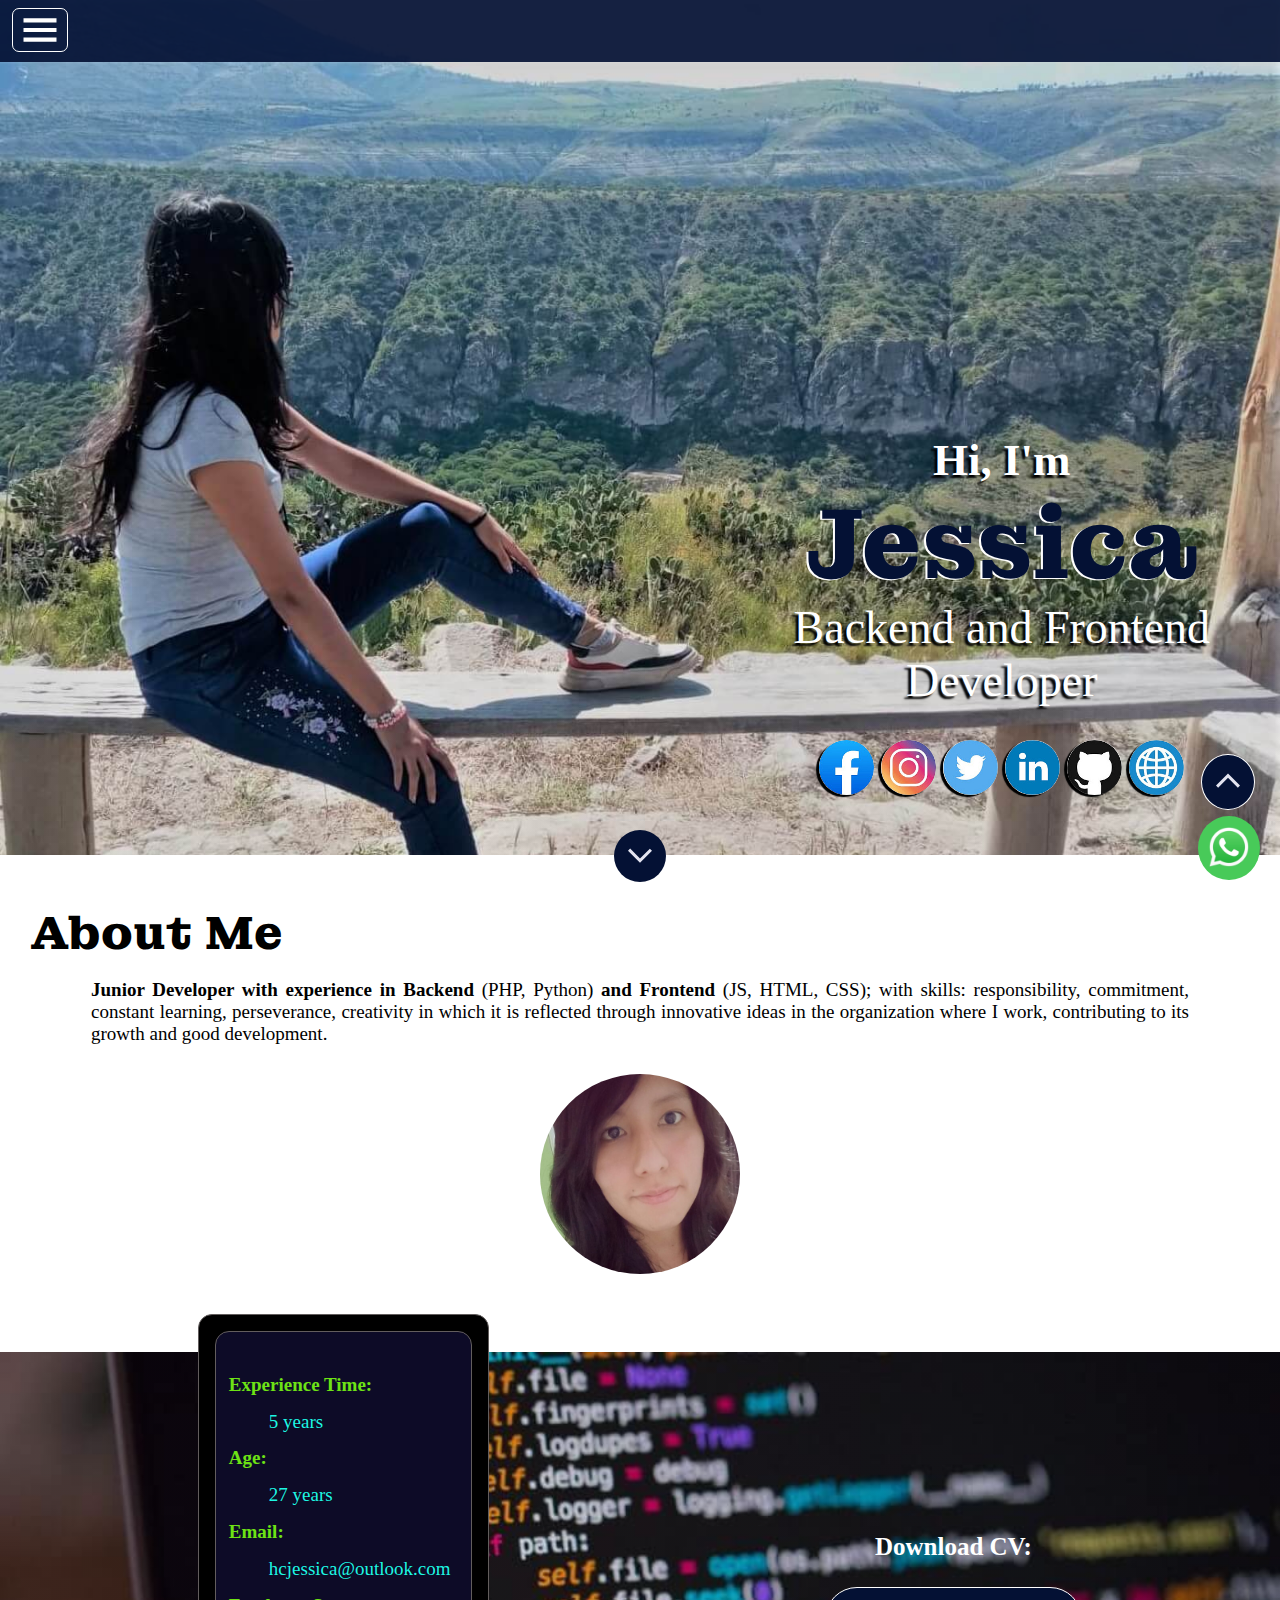
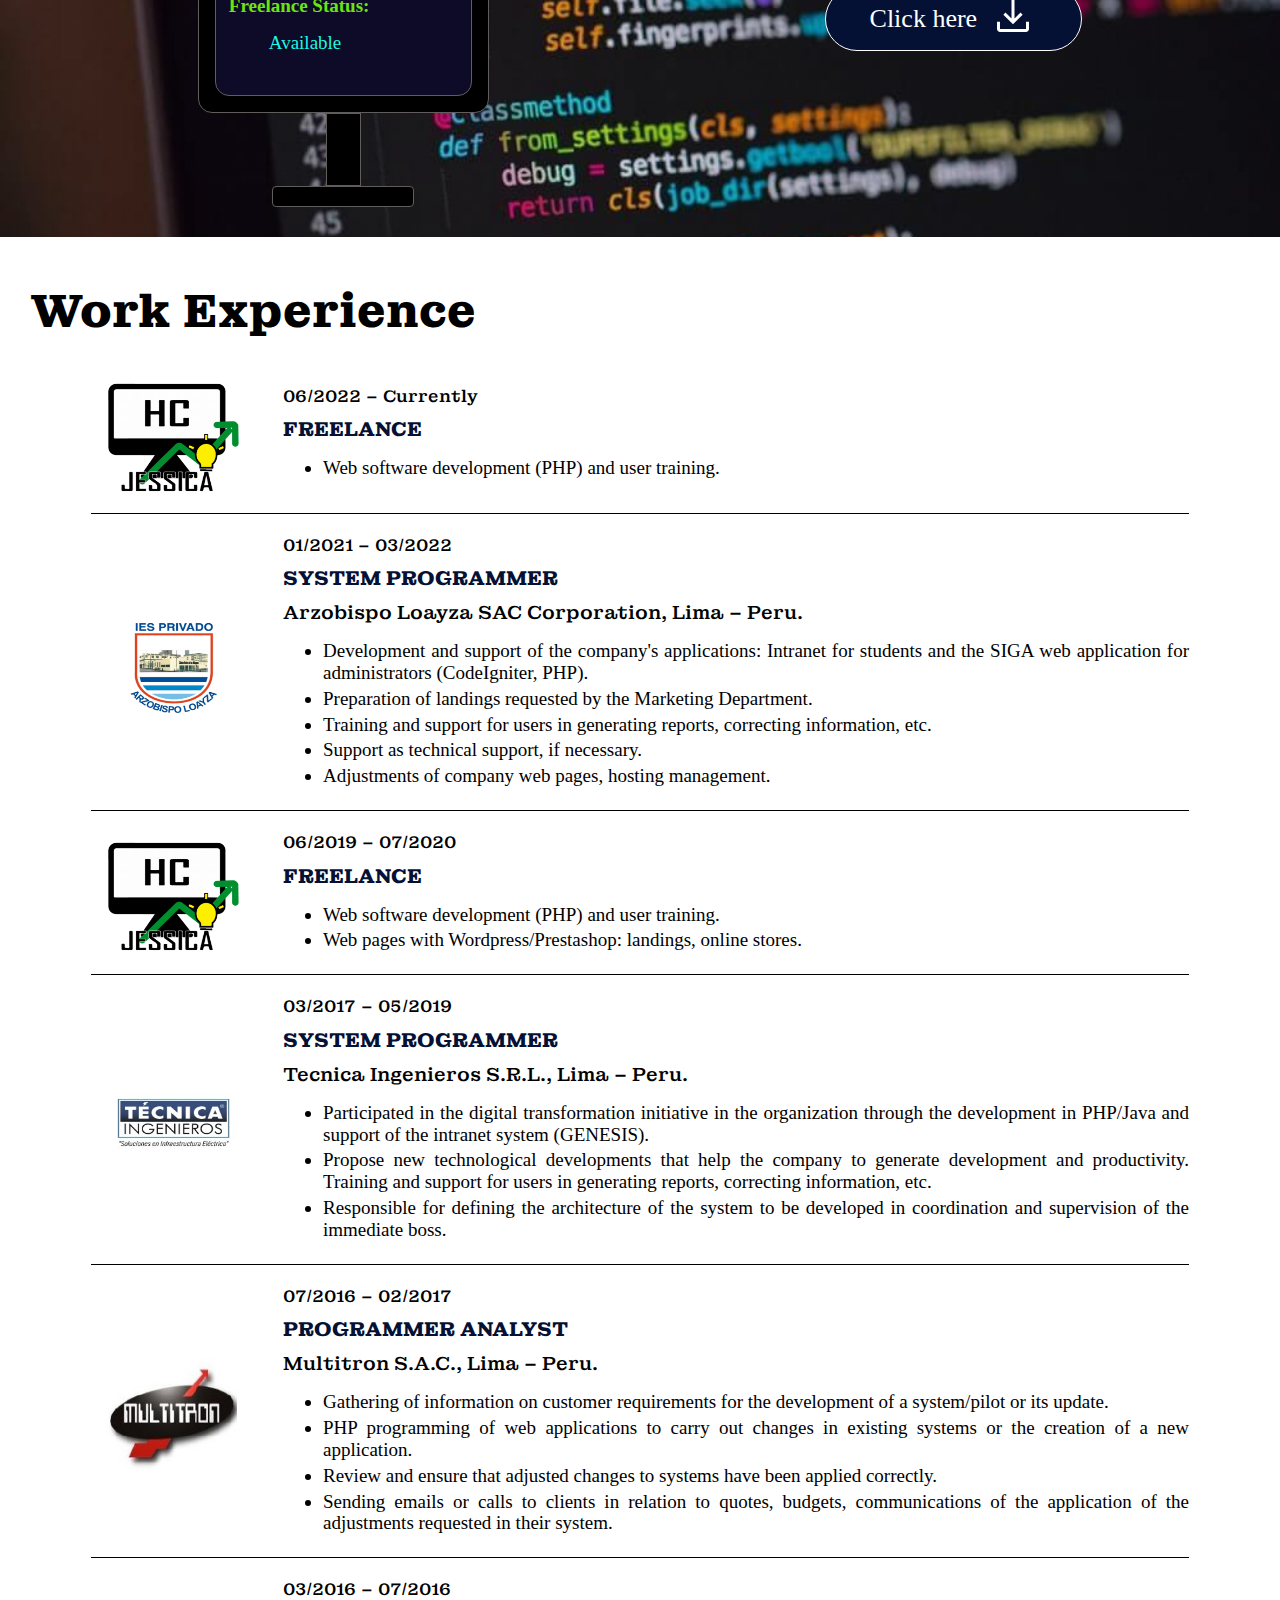
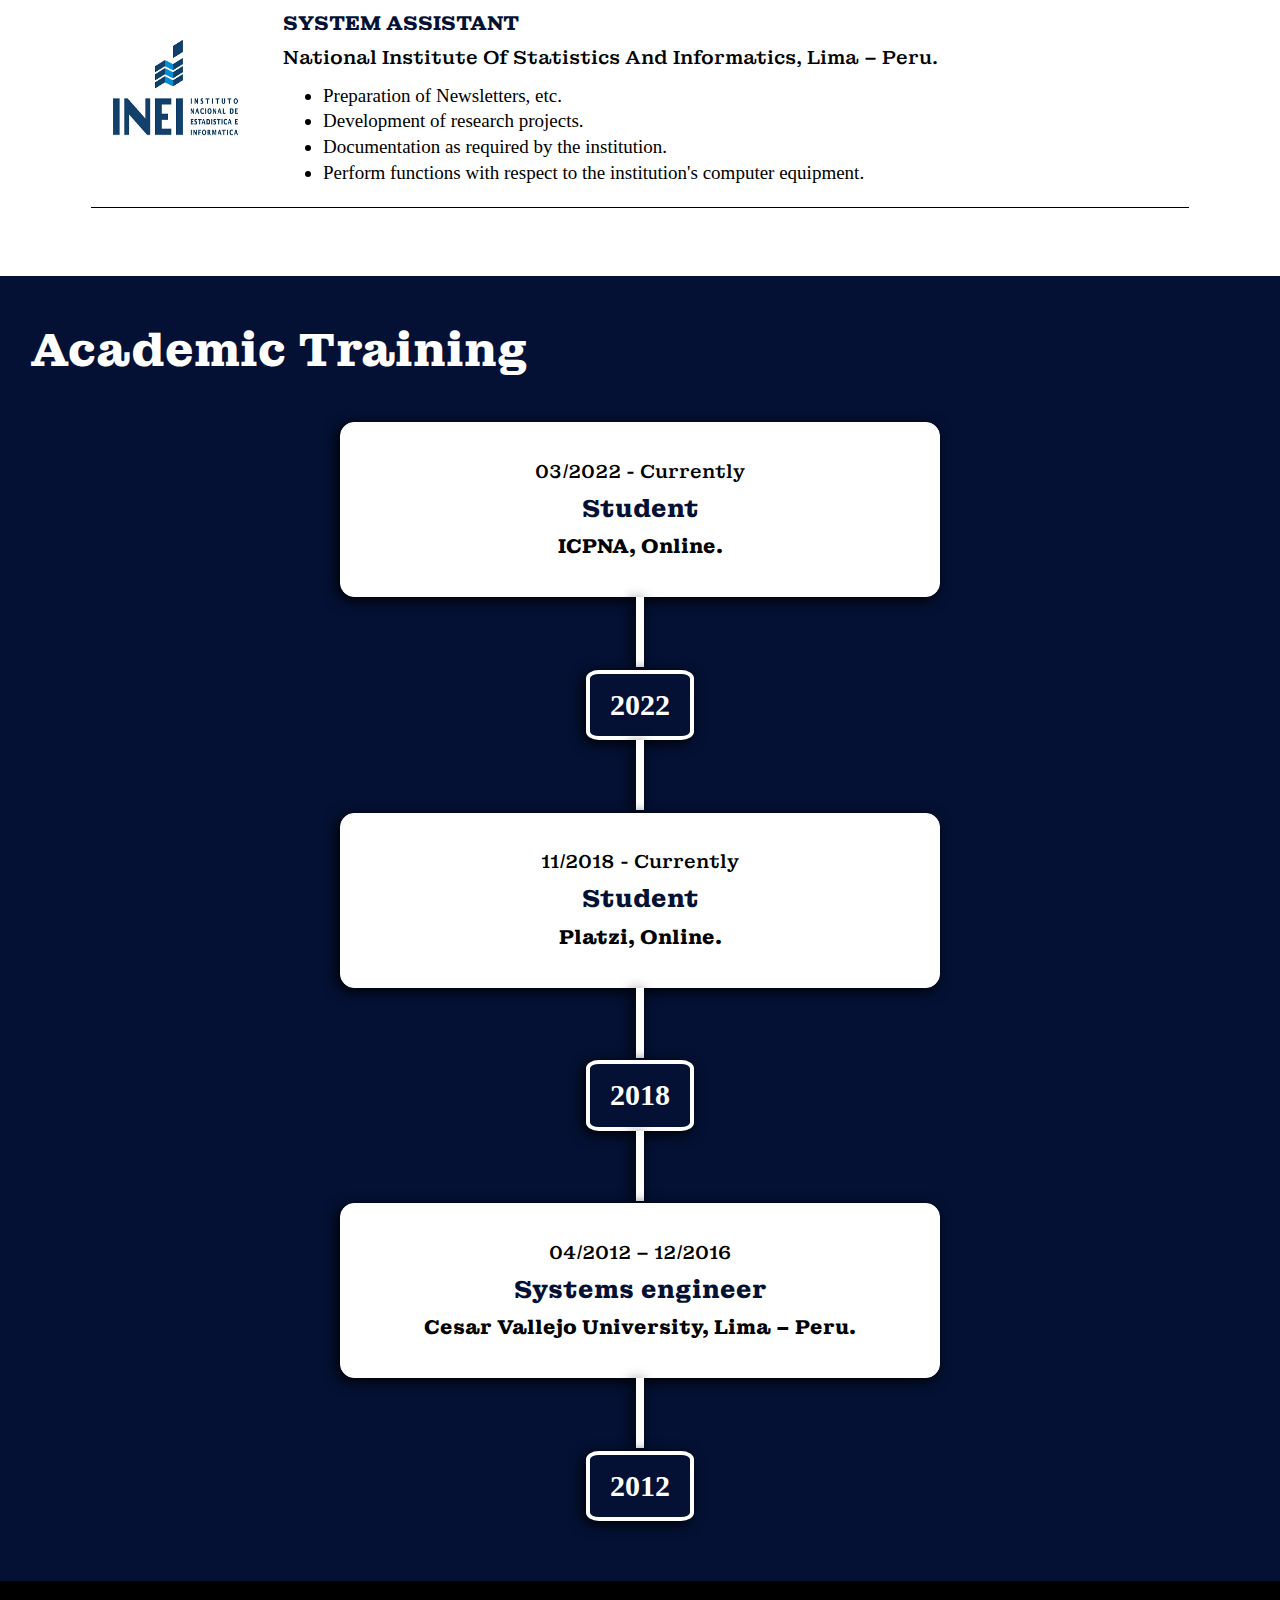
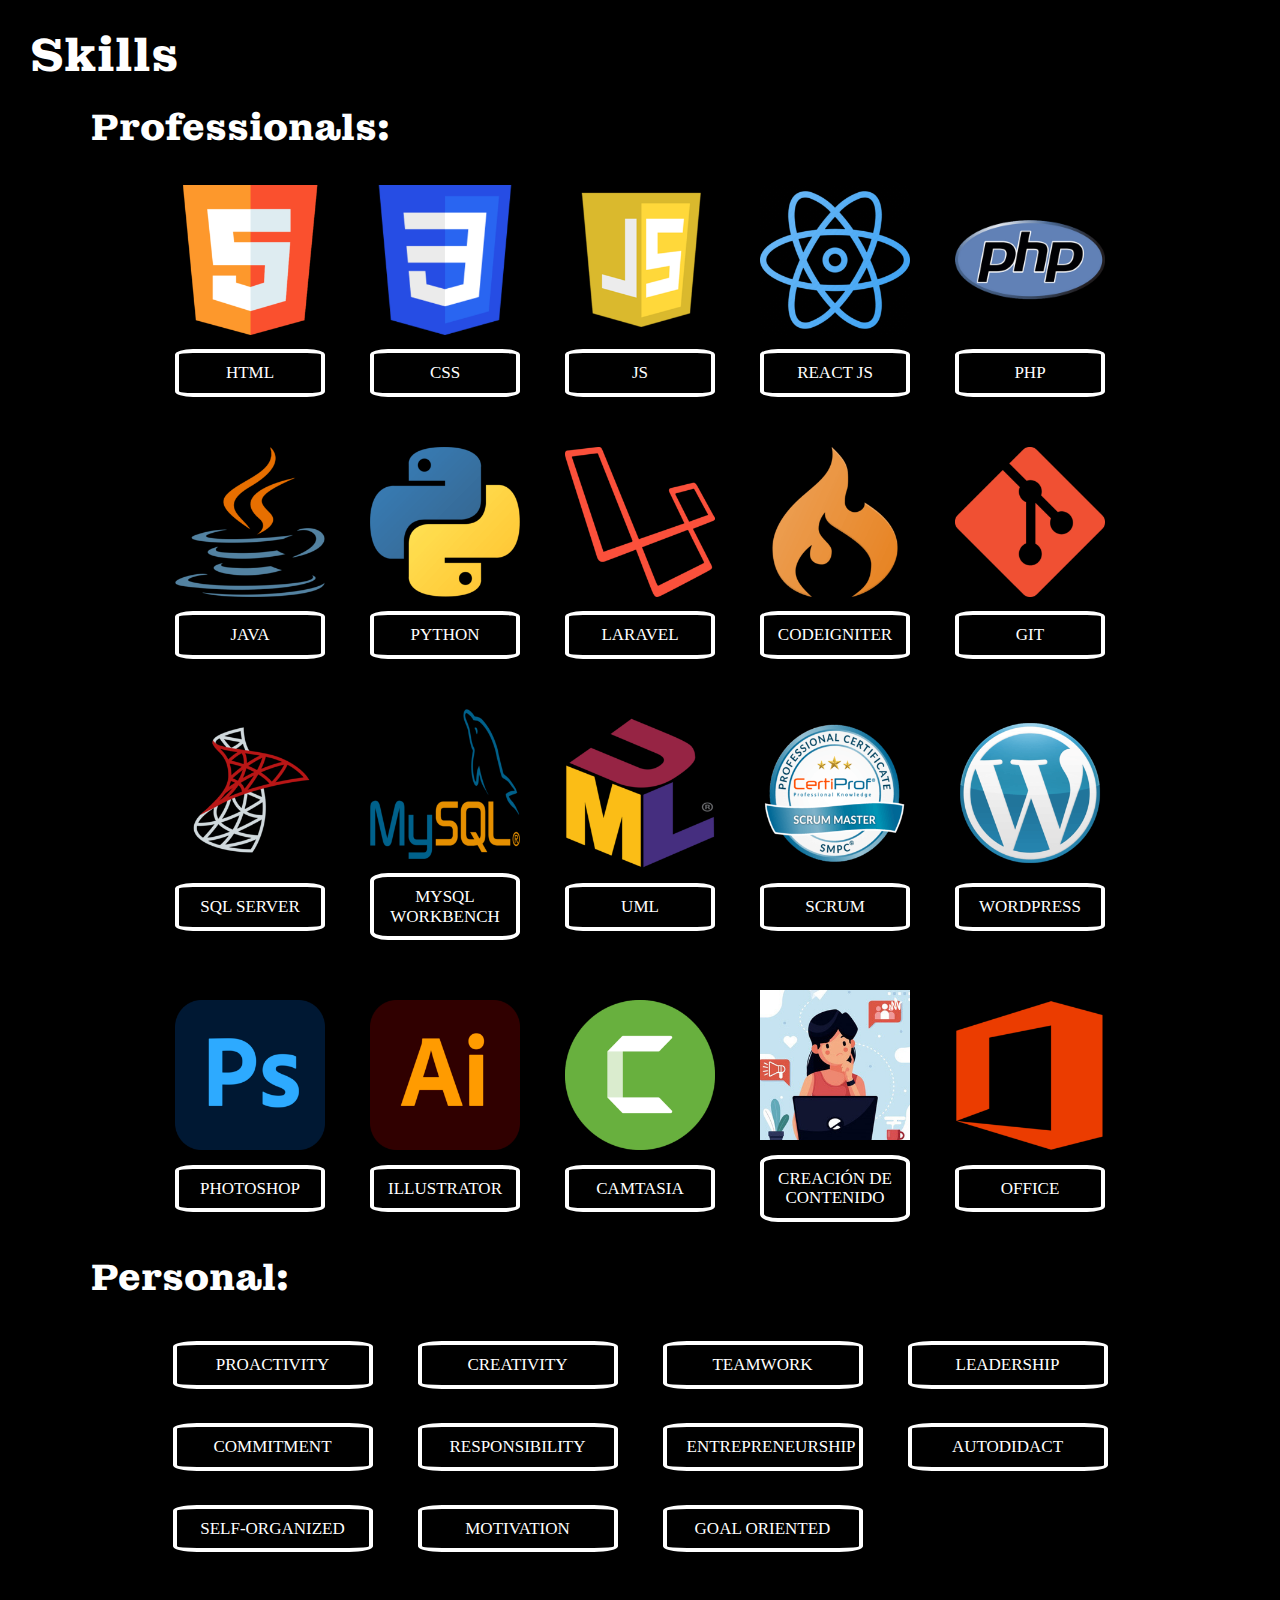
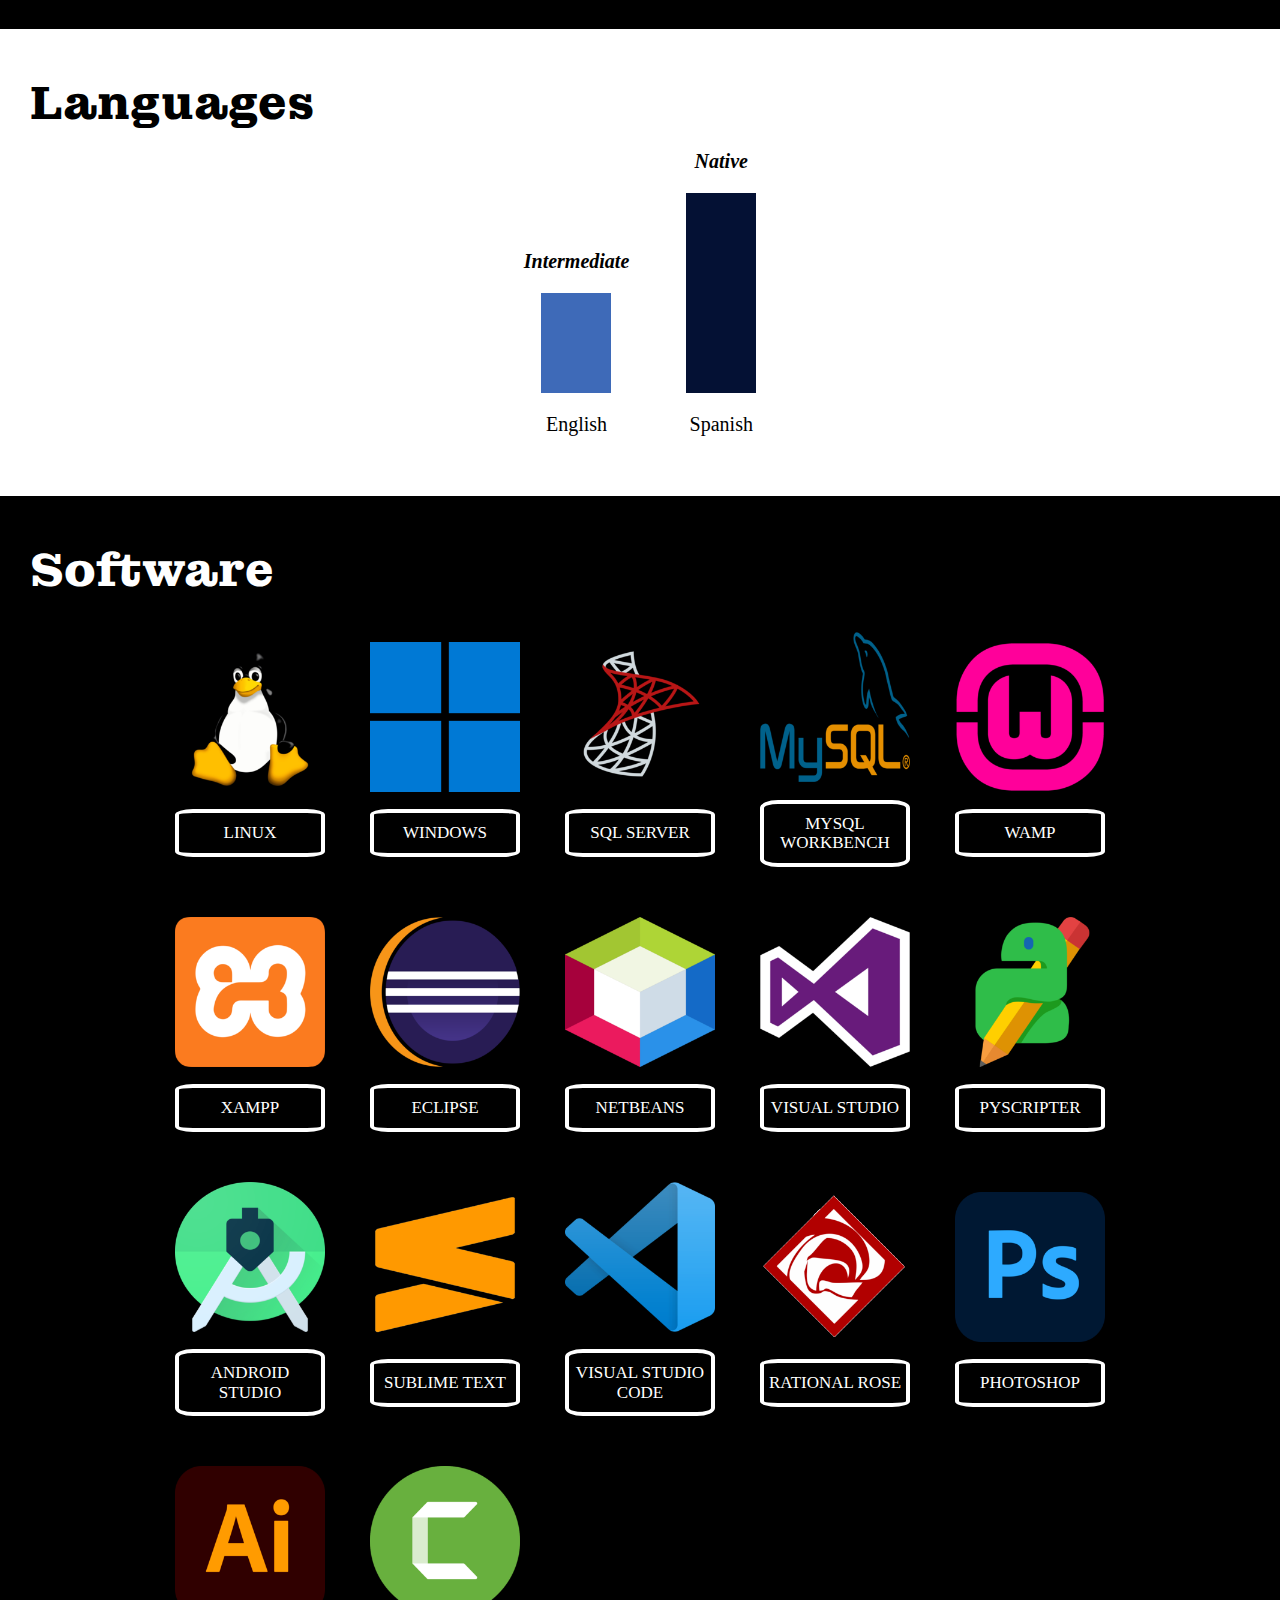
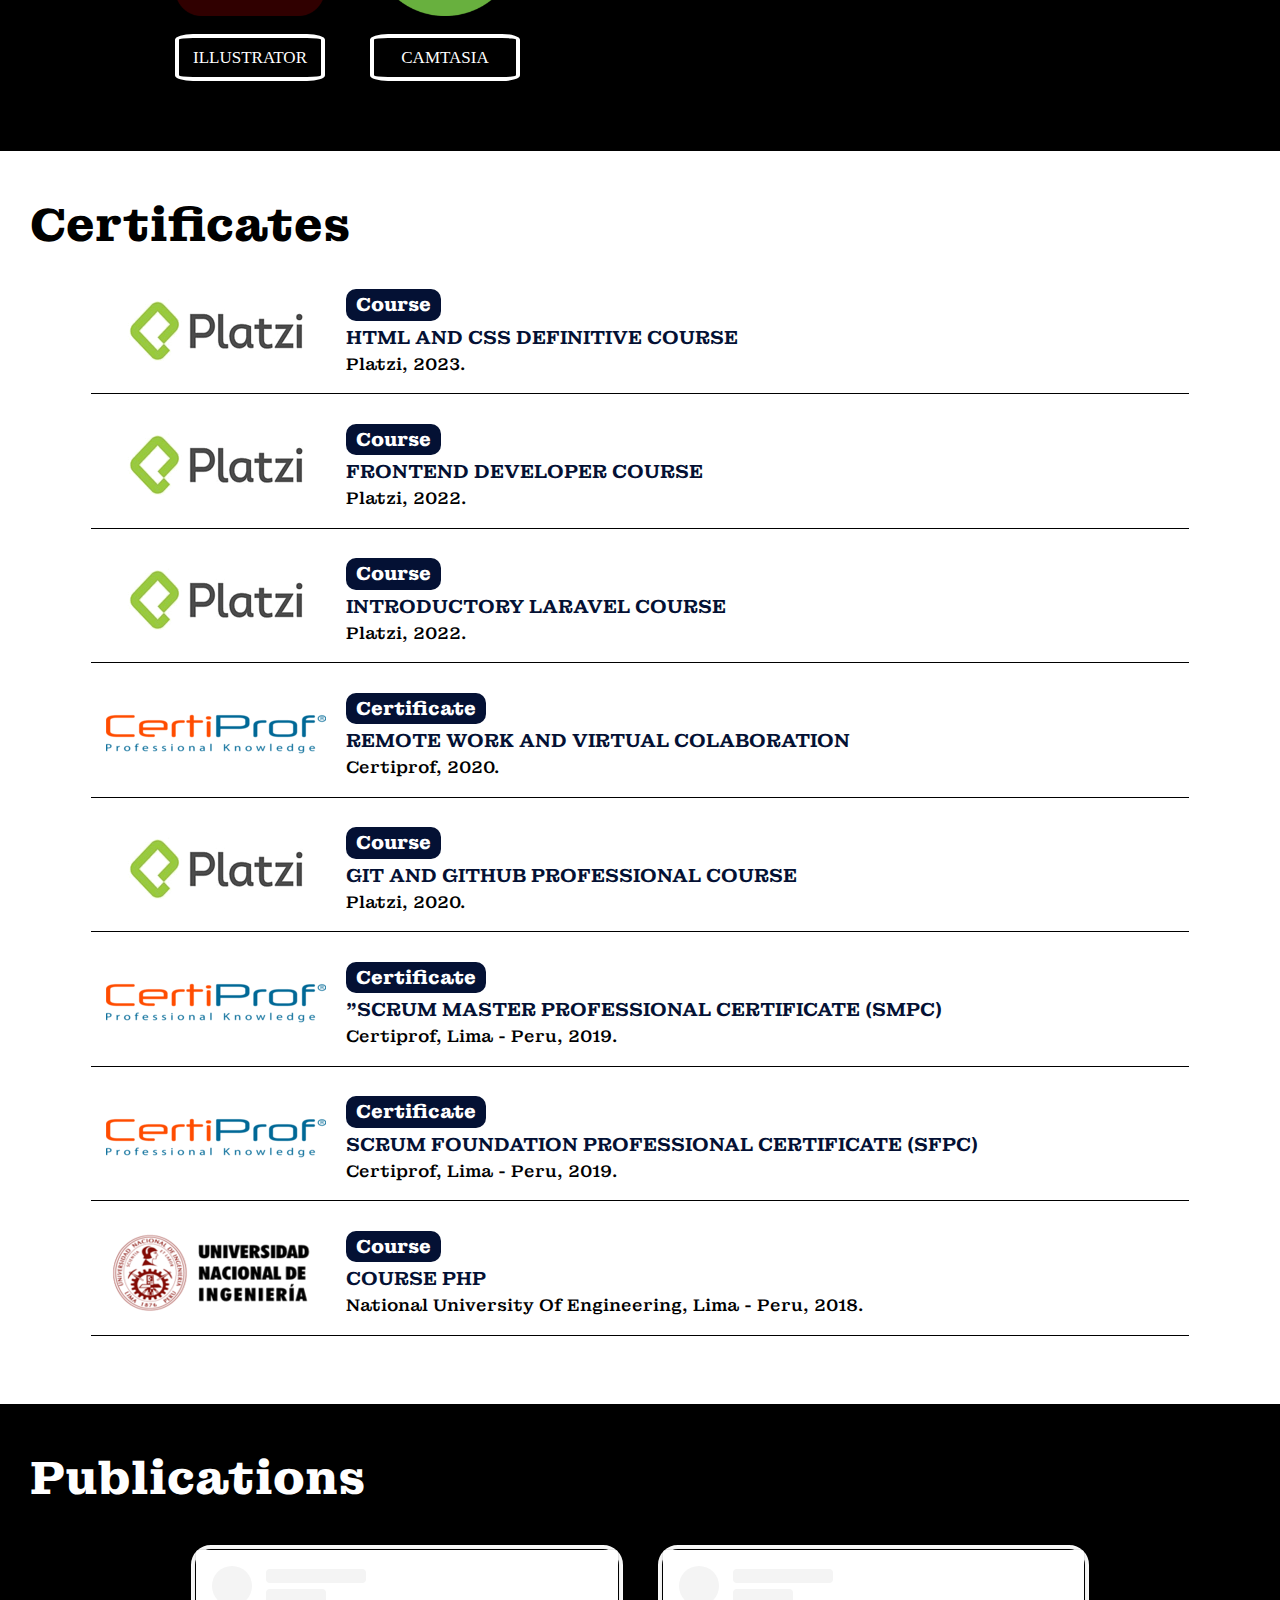
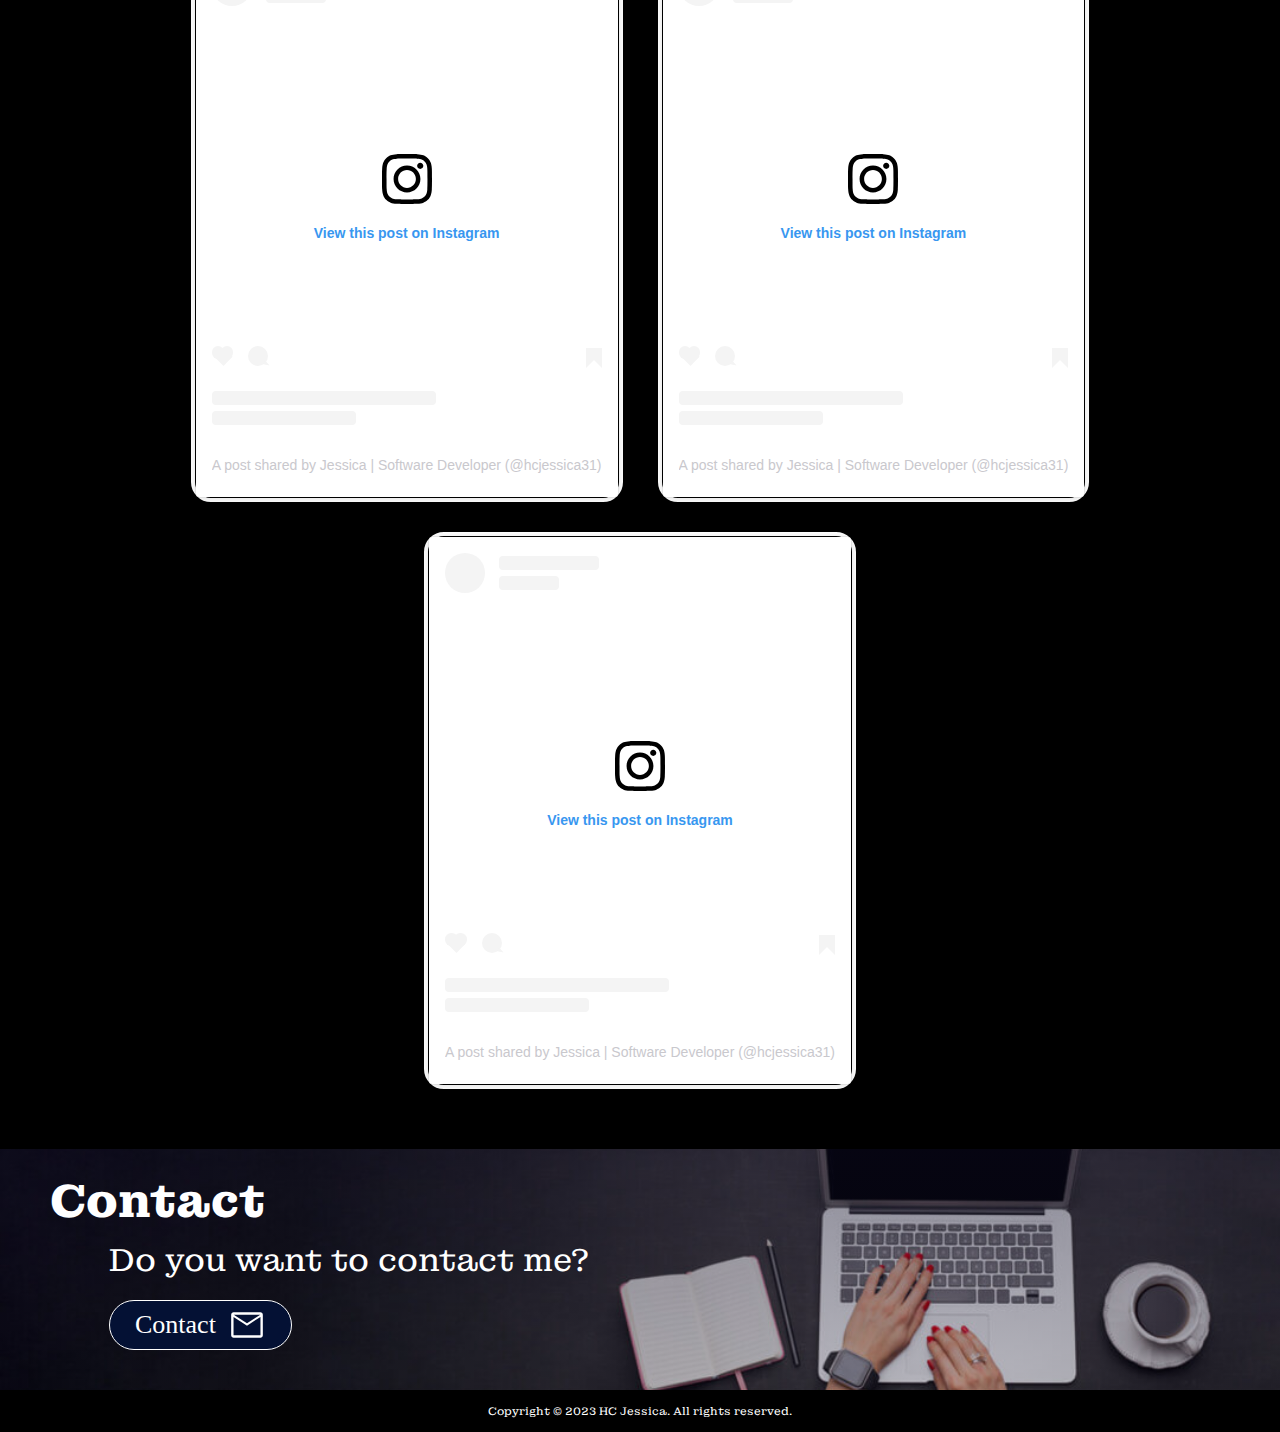
==== cv1.2/en/index.html @ 3ade16ff "Versión ingles y transparencia de logo hcjessica" ====
<!DOCTYPE html>
<html lang="en">
<head>
	<meta charset="UTF-8">
	<title>My Curriculum Vitae</title>
	<meta http-equiv="X-UA-Compatible" content="IE=edge">
	<meta name="viewport" content="width=device-width, initial-scale=1.0, minimum-scale=1.0, maximum-scale=1.0">
	<meta name="description" content="Web page of my curriculum vitae">
	<meta name="robots" content="index, follow">
	<meta name="keywords" content="web page, curriculum vitae, software developer, personal branding">
	<meta name="author" content="Huancollo Chambi Fabiola Jessica">
	<link rel="shortcut icon" href="../assets/img/logo-hcjessica.png">
    <link rel="stylesheet" href="https://cdnjs.cloudflare.com/ajax/libs/animate.css/4.1.1/animate.min.css"/>
    <link rel="stylesheet" href="../assets/css/normalize.css">
	<link rel="stylesheet" href="../assets/css/phone.css" media="screen and (min-width: 300px)">
	<link rel="stylesheet" href="../assets/css/tablet.css" media="screen and (min-width: 768px)">
	<link rel="stylesheet" href="../assets/css/desktop.css" media="screen and (min-width: 1200px)">
</head>
<body>
    <header class="header" >
        <nav class="navDesktop" hidden>
            <ul class="navmenuDesktop">
                <li class="navmenuDesktop__opcion">Home</li>
                <li class="navmenuDesktop__opcion">About me</li>
                <li class="navmenuDesktop__opcion">Download CV</li>
                <li class="navmenuDesktop__opcion">Work Experience</li>
                <li class="navmenuDesktop__opcion">Academic Training</li>
                <li class="navmenuDesktop__opcion">Skills</li>
                <li class="navmenuDesktop__opcion">Software</li>
                <li class="navmenuDesktop__opcion">Languages</li>
                <li class="navmenuDesktop__opcion">Certificates</li>
                <li class="navmenuDesktop__opcion">Publications</li>
                <!-- <li class="navmenuDesktop__opcion">Recomendations</li> -->
                <li class="navmenuDesktop__opcion">Contact</li>
                <li class="navmenuDesktop__idioma"></li><!---Img de US-->
            </ul>
        </nav>
        <nav class="navMobile">
            <button class="navMobile__btnDespliegue" onclick="abrirMenuLateral();">
                <svg xmlns="http://www.w3.org/2000/svg" height="48" viewBox="0 96 960 960" width="48"><path d="M103 844v-94h754v94H103Zm0-221v-94h754v94H103Zm0-221v-95h754v95H103Z"/></svg>
            </button>
        </nav>
    </header>
    <div class="contenedor__menuLateral" hidden="">
        <div class="menuLateral">
            <ul class="navMenuMobile">
                <li class="navMenuMobile__cerrar">
                    <span onclick="cerrarMenuLateral();">
                        <svg xmlns="http://www.w3.org/2000/svg" height="48" viewBox="0 96 960 960" width="48"><path d="m249 849-42-42 231-231-231-231 42-42 231 231 231-231 42 42-231 231 231 231-42 42-231-231-231 231Z"/></svg>
                    </span>
                </li>
                <li class="navMenuMobile__opcion">
                    <a href="#sectionPortada">
                        <svg xmlns="http://www.w3.org/2000/svg" height="36" viewBox="0 96 960 960" width="36"><path d="M400 776V376l200 200-200 200Z"/></svg>
                        <p>Home</p>
                    </a>
                </li>
                <li class="navMenuMobile__opcion">
                    <a href="#sectionSobreMi">
                        <svg xmlns="http://www.w3.org/2000/svg" height="36" viewBox="0 96 960 960" width="36"><path d="M400 776V376l200 200-200 200Z"/></svg>
                        <p>About me</p>
                    </a>
                </li>
                <li class="navMenuMobile__opcion">
                    <a href="#sectionDatosComplementarios">
                        <svg xmlns="http://www.w3.org/2000/svg" height="36" viewBox="0 96 960 960" width="36"><path d="M400 776V376l200 200-200 200Z"/></svg>
                        <p>Download CV</p>
                    </a>
                </li>
                <li class="navMenuMobile__opcion">
                    <a href="#sectionExperienciaLaboral">
                        <svg xmlns="http://www.w3.org/2000/svg" height="36" viewBox="0 96 960 960" width="36"><path d="M400 776V376l200 200-200 200Z"/></svg>
                        <p>Work Experience</p>
                    </a>
                </li>
                <li class="navMenuMobile__opcion">
                    <a href="#sectionFormacionAcademica">
                        <svg xmlns="http://www.w3.org/2000/svg" height="36" viewBox="0 96 960 960" width="36"><path d="M400 776V376l200 200-200 200Z"/></svg>
                        <p>Academic Training</p>
                    </a>                    
                </li>
                <li class="navMenuMobile__opcion">
                    <a href="#sectionHabilidades">
                        <svg xmlns="http://www.w3.org/2000/svg" height="36" viewBox="0 96 960 960" width="36"><path d="M400 776V376l200 200-200 200Z"/></svg>
                        <p>Skills</p>
                    </a>
                </li>                
                <li class="navMenuMobile__opcion" href="#sectionIdiomas">
                    <a href="#sectionIdiomas">
                        <svg xmlns="http://www.w3.org/2000/svg" height="36" viewBox="0 96 960 960" width="36"><path d="M400 776V376l200 200-200 200Z"/></svg>
                        <p>Languages</p>
                    </a>
                </li>
                <li class="navMenuMobile__opcion">
                    <a href="#sectionSoftware">
                        <svg xmlns="http://www.w3.org/2000/svg" height="36" viewBox="0 96 960 960" width="36"><path d="M400 776V376l200 200-200 200Z"/></svg>
                        <p>Software</p>
                    </a>
                </li>
                <li class="navMenuMobile__opcion">
                    <a href="#sectionCertificados">
                        <svg xmlns="http://www.w3.org/2000/svg" height="36" viewBox="0 96 960 960" width="36"><path d="M400 776V376l200 200-200 200Z"/></svg>
                        <p>Certificates</p>
                    </a>
                </li>
                <li class="navMenuMobile__opcion">
                    <a href="#sectionPosts">
                        <svg xmlns="http://www.w3.org/2000/svg" height="36" viewBox="0 96 960 960" width="36"><path d="M400 776V376l200 200-200 200Z"/></svg>
                        <p>Publications</p>
                    </a>
                </li>
                <!--<li class="navMenuMobile__opcion">
                    <a href="#sectionRecomendaciones">
                        <svg xmlns="http://www.w3.org/2000/svg" height="36" viewBox="0 96 960 960" width="36"><path d="M400 776V376l200 200-200 200Z"/></svg>
                        <p>Recomendaciones</p>
                    </a>
                </li>-->
                <li class="navMenuMobile__opcion">
                    <a href="#sectionContacto">
                        <svg xmlns="http://www.w3.org/2000/svg" height="36" viewBox="0 96 960 960" width="36"><path d="M400 776V376l200 200-200 200Z"/></svg>
                        <p>Contact</p>
                    </a>
                </li>
                <li class="navMenuMobile__opcion navMenuMobile__idioma">
                    <a href="../es/index.html">
                        <svg xmlns="http://www.w3.org/2000/svg" height="38" viewBox="0 96 960 960" width="38"><path d="M480 976q-84 0-157-31.5T196 859q-54-54-85-127.5T80 574q0-84 31-156.5T196 291q54-54 127-84.5T480 176q84 0 157 30.5T764 291q54 54 85 126.5T880 574q0 84-31 157.5T764 859q-54 54-127 85.5T480 976Zm0-58q35-36 58.5-82.5T577 725H384q14 60 37.5 108t58.5 85Zm-85-12q-25-38-43-82t-30-99H172q38 71 88 111.5T395 906Zm171-1q72-23 129.5-69T788 725H639q-13 54-30.5 98T566 905ZM152 665h159q-3-27-3.5-48.5T307 574q0-25 1-44.5t4-43.5H152q-7 24-9.5 43t-2.5 45q0 26 2.5 46.5T152 665Zm221 0h215q4-31 5-50.5t1-40.5q0-20-1-38.5t-5-49.5H373q-4 31-5 49.5t-1 38.5q0 21 1 40.5t5 50.5Zm275 0h160q7-24 9.5-44.5T820 574q0-26-2.5-45t-9.5-43H649q3 35 4 53.5t1 34.5q0 22-1.5 41.5T648 665Zm-10-239h150q-33-69-90.5-115T565 246q25 37 42.5 80T638 426Zm-254 0h194q-11-53-37-102.5T480 236q-32 27-54 71t-42 119Zm-212 0h151q11-54 28-96.5t43-82.5q-75 19-131 64t-91 115Z"/></svg>
                        <p>ESP</p>
                    </a>
                </li>
            </ul>
        </div> 
        <div class="fondoGris"></div>
    </div>     
    <main class="main">  
        <a class="btnSubir animate__animated animate__infinite animate__slow animate__pulse" href="#sectionPortada">
            <svg xmlns="http://www.w3.org/2000/svg" height="48" viewBox="0 96 960 960" width="48"><path d="m283 711-43-43 240-240 240 239-43 43-197-197-197 198Z"/></svg>
        </a>   
        <a href="https://wa.link/nf3jga" target="_blank">
            <figure class="contenedorWsp">
                <img src="../assets/img/enlace-logo-whatsapp.png" alt="To send me a message on Whatsapp" class="contenedorWsp__logo animate__animated animate__infinite animate__slow animate__pulse">
            </figure>  
        </a>
        <section class="sectionPortada" id="sectionPortada"> 
            <div class="sectionPortada__Presentacion">
                <h5 class="sectionPortada--Presentacion_h5 animate__animated animate__slideInUp">Hi, I'm</h5>
                <h1 class="sectionPortada--Presentacion_h1 animate__animated animate__infinite animate__slow animate__pulse">Jessica</h1>
                <h2 class="sectionPortada--Presentacion_h2 animate__animated animate__backInDown">Backend and Frontend <br>Developer</h2>
                <figure class="redesSociales">
                    <a href="https://www.facebook.com/hcjessica31" class="redesSociales__enlace">
                        <img src="../assets/img/enlace-logo-facebook.jpg" alt="Visit my Facebook" class="redesSociales--enlace_img">
                    </a>
                    <a href="https://www.instagram.com/hcjessica31/" class="redesSociales__enlace">
                        <img src="../assets/img/enlace-logo-instagram.jpg" alt="Visit my Instagram" class="redesSociales--enlace_img">
                    </a>
                    <a href="https://twitter.com/hcjessica31" class="redesSociales__enlace">
                        <img src="../assets/img/enlace-logo-twitter.jpg" alt="Visit my Twitter" class="redesSociales--enlace_img">
                    </a>
                    <a href="https://www.linkedin.com/in/fabiola-jessica-huancollo-chambi-9b8904ba/" class="redesSociales__enlace">
                        <img src="../assets/img/enlace-logo-linkedin.jpg" alt="Visit my Linkedin" class="redesSociales--enlace_img">
                    </a>
                    <a href="https://github.com/hcjessica/" class="redesSociales__enlace">
                        <img src="../assets/img/enlace-logo-github.jpg" alt="Visit my Github" class="redesSociales--enlace_img">
                    </a>
                    <a href="https://hcjessica.blogspot.com/" class="redesSociales__enlace">
                        <img src="../assets/img/enlace-logo-www.jpg" alt="Visit my Blog" class="redesSociales--enlace_img">
                    </a>
                </figure>
            </div>
        </section>  
        <section class="sectionSobreMi" id="sectionSobreMi">
            <a class="btnDeslizar animate__animated animate__infinite animate__slow animate__pulse" href="#sectionContacto">
                <svg xmlns="http://www.w3.org/2000/svg" height="48" viewBox="0 96 960 960" width="48"><path d="M480 711 240 471l43-43 197 198 197-197 43 43-240 239Z"/></svg>
            </a>  
            <h3 class="sectionSobreMi__titulo">About me</h3>
            <div class="contenido__sobreMi">
                <p class="descripcionSobreMi__texto"><strong>Junior Developer with experience in Backend</strong> (PHP, Python) <strong>and Frontend</strong> (JS, HTML, CSS); with skills: responsibility, commitment, constant learning, perseverance, creativity in which it is reflected through innovative ideas in the organization where I work, contributing to its growth and good development.</p>
                <figure class="imagenSobreMi">
                    <img src="../assets/img/sobremi-foto.jpg" alt="My photo for this section: about me" class="imagenSobreMi__img">
                </figure>
            </div>
        </section>        
        <section class="sectionDatosComplementarios" id="sectionDatosComplementarios">
            <div class="masInformacion">
                <div class="masInformacion__fondo">
                    <div class="masInformacion__ventana">
                        <dl class="masInformacion__lista">
                            <dt class="masInformacion--lista_dt">Experience Time:</dt>
                            <dd class="masInformacion--lista_dd">5 years</dd>
                            <dt class="masInformacion--lista_dt">Age:</dt>
                            <dd class="masInformacion--lista_dd">27 years</dd>
                            <dt class="masInformacion--lista_dt">Email:</dt>
                            <dd class="masInformacion--lista_dd">hcjessica@outlook.com</dd>
                            <dt class="masInformacion--lista_dt">Freelance Status:</dt>
                            <dd class="masInformacion--lista_dd">Available</dd>
                        </dl>
                    </div>
                </div>
                <div class="masInformacion__rectangulo1"></div>
                <div class="masInformacion__rectangulo2"></div>
            </div>
            <div class="descarga">
                <p class="descarga__texto">Download CV:</p>
                <button class="descarga__btn" onclick="descargarCV();">Click here 
                    <span>
                        <svg xmlns="http://www.w3.org/2000/svg" height="48" viewBox="0 96 960 960" width="48"><path d="M220 896q-24 0-42-18t-18-42V693h60v143h520V693h60v143q0 24-18 42t-42 18H220Zm260-153L287 550l43-43 120 120V256h60v371l120-120 43 43-193 193Z"/></svg>
                    </span>
                </button>
            </div>
        </section>        
        <section class="sectionExperienciaLaboral" id="sectionExperienciaLaboral">
            <h4 class="sectionExperienciaLaboral__titulo">Work Experience</h4>
            <div class="sectionExperienciaLaboral__card">
                <figure class="sectionExperienciaLaboral__imagen">
                    <img src="../assets/img/logo-hcjessica.png" alt="Employer logo" class="sectionExperienciaLaboral--imagen_img">
                </figure>
                <div class="sectionExperienciaLaboral__info">
                    <p class="sectionExperienciaLaboral--info_tiempo">06/2022 – Currently</p>
                    <p class="sectionExperienciaLaboral--info_cargo">Freelance</p>
                    <ul class="sectionExperienciaLaboral--info_tareas">
                        <li>Web software development (PHP) and user training.</li>
                    </ul>
                </div>
            </div>
            <div class="sectionExperienciaLaboral__card">
                <figure class="sectionExperienciaLaboral__imagen">
                    <img src="../assets/img/logo-instituto-arzobispoloayza.png" alt="Company logo" class="sectionExperienciaLaboral--imagen_img">
                </figure>
                <div class="sectionExperienciaLaboral__info">
                    <p class="sectionExperienciaLaboral--info_tiempo">01/2021 – 03/2022</p>
                    <p class="sectionExperienciaLaboral--info_cargo">System Programmer</p>
                    <p class="sectionExperienciaLaboral--info_empresa">Arzobispo Loayza SAC Corporation, Lima – Peru.</p>
                    <ul class="sectionExperienciaLaboral--info_tareas">
                        <li>Development and support of the company's applications: Intranet for students and the SIGA web application for administrators (CodeIgniter, PHP).</li>
                        <li>Preparation of landings requested by the Marketing Department.</li>
                        <li>Training and support for users in generating reports, correcting information, etc.</li>
                        <li>Support as technical support, if necessary.</li>
                        <li>Adjustments of company web pages, hosting management.</li>
                    </ul>
                </div>
            </div>
            <div class="sectionExperienciaLaboral__card">
                <figure class="sectionExperienciaLaboral__imagen">
                    <img src="../assets/img/logo-hcjessica.png" alt="Company logo" class="sectionExperienciaLaboral--imagen_img">
                </figure>
                <div class="sectionExperienciaLaboral__info">
                    <p class="sectionExperienciaLaboral--info_tiempo">06/2019 – 07/2020</p>
                    <p class="sectionExperienciaLaboral--info_cargo">Freelance</p>
                    <ul class="sectionExperienciaLaboral--info_tareas">
                        <li>Web software development (PHP) and user training.</li>
                        <li>Web pages with Wordpress/Prestashop: landings, online stores.</li>
                    </ul>
                </div>
            </div>
            <div class="sectionExperienciaLaboral__card">
                <figure class="sectionExperienciaLaboral__imagen">
                    <img src="../assets/img/logo-tecnicaingenieros.jpg" alt="Company logo" class="sectionExperienciaLaboral--imagen_img">
                </figure>
                <div class="sectionExperienciaLaboral__info">
                    <p class="sectionExperienciaLaboral--info_tiempo">03/2017 – 05/2019</p>
                    <p class="sectionExperienciaLaboral--info_cargo">System Programmer</p>
                    <p class="sectionExperienciaLaboral--info_empresa">Tecnica Ingenieros S.R.L., Lima – Peru.</p>
                    <ul class="sectionExperienciaLaboral--info_tareas">
                        <li>Participated in the digital transformation initiative in the organization through the development in PHP/Java and support of the intranet system (GENESIS).</li>
                        <li>Propose new technological developments that help the company to generate development and productivity. Training and support for users in generating reports, correcting information, etc.</li>
                        <li>Responsible for defining the architecture of the system to be developed in coordination and supervision of the immediate boss.</li>
                    </ul>
                </div>                
            </div>
            <div class="sectionExperienciaLaboral__card">
                <figure class="sectionExperienciaLaboral__imagen">
                    <img src="../assets/img/logo-multitron.jpg" alt="Company logo" class="sectionExperienciaLaboral--imagen_img">
                </figure>             
                <div class="sectionExperienciaLaboral__info">
                    <p class="sectionExperienciaLaboral--info_tiempo">07/2016 – 02/2017</p>
                    <p class="sectionExperienciaLaboral--info_cargo">Programmer Analyst</p>
                    <p class="sectionExperienciaLaboral--info_empresa">Multitron S.A.C., Lima – Peru.</p>
                    <ul class="sectionExperienciaLaboral--info_tareas">
                        <li>Gathering of information on customer requirements for the development of a system/pilot or its update.</li>
                        <li>PHP programming of web applications to carry out changes in existing systems or the creation of a new application.</li>
                        <li>Review and ensure that adjusted changes to systems have been applied correctly.
                        </li>
                        <li>Sending emails or calls to clients in relation to quotes, budgets, communications of the application of the adjustments requested in their system.</li>
                    </ul>
                </div>
            </div>
            <div class="sectionExperienciaLaboral__card">
                <figure class="sectionExperienciaLaboral__imagen">
                    <img src="../assets/img/logo-inei.png" alt="Company logo" class="sectionExperienciaLaboral--imagen_img">
                </figure>             
                <div class="sectionExperienciaLaboral__info">
                    <p class="sectionExperienciaLaboral--info_tiempo">03/2016 – 07/2016</p>
                    <p class="sectionExperienciaLaboral--info_cargo">System Assistant</p>
                    <p class="sectionExperienciaLaboral--info_empresa">National Institute Of Statistics And Informatics, Lima – Peru.</p>
                    <ul class="sectionExperienciaLaboral--info_tareas">
                        <li>Preparation of Newsletters, etc.</li>
                        <li>Development of research projects.</li>
                        <li>Documentation as required by the institution.</li>
                        <li>Perform functions with respect to the institution's computer equipment.</li>
                    </ul>
                </div>
            </div>
        </section>        
        <section class="sectionFormacionAcademica" id="sectionFormacionAcademica">
            <h4 class="sectionFormacionAcademica__titulo">Academic Training</h4>
            <div class="sectionFormacionAcademica__bloque">
                <div class="sectionFormacionAcademica__full">
                    <p>03/2022 - Currently</p>
                    <p>Student</p>
                    <p>ICPNA, Online.</p>
                </div>
                <div class="sectionFormacionAcademica__linea">
                    <span class="sectionFormacionAcademica--linea_span"></span>
                </div>
                <div class="sectionFormacionAcademica__empty">
                </div>
            </div>
            <p class="sectionFormacionAcademica__p">2022</p>
            <div class="sectionFormacionAcademica__bloque">
                <div class="sectionFormacionAcademica__empty">
                </div>
                <div class="sectionFormacionAcademica__linea">
                    <span class="sectionFormacionAcademica--linea_span"></span>
                </div>
                <div class="sectionFormacionAcademica__full">
                    <p>11/2018 - Currently</p>
                    <p>Student</p>
                    <p>Platzi, Online.</p>
                </div>
                <div class="sectionFormacionAcademica__linea">
                    <span class="sectionFormacionAcademica--linea_span"></span>
                </div>
            </div>
            <p class="sectionFormacionAcademica__p">2018</p>
            <div class="sectionFormacionAcademica__bloque">
                <div class="sectionFormacionAcademica__linea">
                    <span class="sectionFormacionAcademica--linea_span"></span>
                </div>
                <div class="sectionFormacionAcademica__full">
                    <p>04/2012 – 12/2016</p>
                    <p>Systems engineer</p>
                    <p>Cesar Vallejo University, Lima – Peru.</p>
                </div>
                <div class="sectionFormacionAcademica__linea">
                    <span class="sectionFormacionAcademica--linea_span"></span>
                </div>
                <div class="sectionFormacionAcademica__empty">
                </div>
            </div>
            <p class="sectionFormacionAcademica__p">2012</p>
        </section>        
        <section class="sectionHabilidades" id="sectionHabilidades">
            <h4 class="sectionHabilidades__titulo">Skills</h4>
            <h3 class="sectionHabilidades__subtitulo">Professionals:</h3>
            <figure class="sectionHabilidades__profesionales">
                
                <div class="sectionHabilidades__profesionales-img">
                    <img src="../assets/img/skill-logo-html.png" alt="Skill: HTML">
                    <figcaption>HTML</figcaption>
                </div>
                <div class="sectionHabilidades__profesionales-img">
                    <img src="../assets/img/skill-logo-css.png" alt="Skill: CSS">
                    <figcaption>CSS</figcaption>                    
                </div>
                <div class="sectionHabilidades__profesionales-img">
                    <img src="../assets/img/skill-logo-js.png" alt="Skill: JS">
                    <figcaption>JS</figcaption>
                </div>
                <div class="sectionHabilidades__profesionales-img">
                    <img src="../assets/img/skill-logo-reactjs.png" alt="Skill: REACT JS">
                    <figcaption>REACT JS</figcaption>
                </div>
                <div class="sectionHabilidades__profesionales-img">
                    <img src="../assets/img/skill-logo-php.png" alt="Skill: PHP">
                    <figcaption>PHP</figcaption>                    
                </div>
                <div class="sectionHabilidades__profesionales-img">
                    <img src="../assets/img/skill-logo-java.png" alt="Skill: JAVA">
                    <figcaption>JAVA</figcaption>
                </div>
                <div class="sectionHabilidades__profesionales-img">
                    <img src="../assets/img/skill-logo-python.png" alt="Skill: PYTHON">
                    <figcaption>PYTHON</figcaption>
                </div>
                <div class="sectionHabilidades__profesionales-img">
                    <img src="../assets/img/skill-logo-laravel.png" alt="Skill: LARAVEL">
                    <figcaption>LARAVEL</figcaption>                    
                </div>
                <div class="sectionHabilidades__profesionales-img">
                    <img src="../assets/img/skill-logo-codeigniter.png" alt="Skill: CODEIGNITER">
                    <figcaption>CODEIGNITER</figcaption>                    
                </div>
                <div class="sectionHabilidades__profesionales-img">
                    <img src="../assets/img/skill-logo-git.png" alt="Skill: GIT">
                    <figcaption>GIT</figcaption>
                </div>
                <div class="sectionHabilidades__profesionales-img">
                    <img src="../assets/img/skill-logo-sqlserver.png" alt="Skill: SQL">
                    <figcaption>SQL Server</figcaption>                    
                </div>
                <div class="sectionHabilidades__profesionales-img">
                    <img src="../assets/img/skill-logo-mysql-workbench.png" alt="Skill: MySQL">
                    <figcaption>MySQL WORKBENCH</figcaption>                    
                </div>
                <div class="sectionHabilidades__profesionales-img">
                    <img src="../assets/img/skill-logo-uml.png" alt="Skill: UML">
                    <figcaption>UML</figcaption>
                </div>
                <div class="sectionHabilidades__profesionales-img">
                    <img src="../assets/img/skill-logo-scrum.png" alt="Skill: SCRUM">
                    <figcaption>SCRUM</figcaption>
                </div>
                <div class="sectionHabilidades__profesionales-img">
                    <img src="../assets/img/skill-logo-wordpress.png" alt="Skill: WORDPRESS">
                    <figcaption>WORDPRESS</figcaption>
                </div>
                <div class="sectionHabilidades__profesionales-img">
                    <img src="../assets/img/skill-logo-photoshop.png" alt="Skill: Graphic design with PHOTOSHOP">
                    <figcaption>PHOTOSHOP</figcaption>
                </div>
                <div class="sectionHabilidades__profesionales-img">
                    <img src="../assets/img/skill-logo-illustrator.png" alt="Skill: Graphic design with ILLUSTRATOR">
                    <figcaption>ILLUSTRATOR</figcaption>
                </div>
                <div class="sectionHabilidades__profesionales-img">
                    <img src="../assets/img/skill-logo-camtasia.png" alt="Skill: Video editing with CAMTASIA">
                    <figcaption>CAMTASIA</figcaption>
                </div>
                <div class="sectionHabilidades__profesionales-img">
                    <img src="../assets/img/skill-creacion-contenido.jpg" alt="Skill: CONTENT CREATION">
                    <figcaption>CREACIÓN DE CONTENIDO</figcaption>
                </div>
                <div class="sectionHabilidades__profesionales-img">
                    <img src="../assets/img/skill-logo-office.png" alt="Skill: OFFICE">
                    <figcaption>OFFICE</figcaption>
                </div>
            </figure>
            <h3 class="sectionHabilidades__subtitulo">Personal:</h3>
            <div class="sectionHabilidades_personales">
                <p>Proactivity</p>
                <p>Creativity</p>
                <p>Teamwork</p>
                <p>Leadership</p>
                <p>Commitment</p>
                <p>Responsibility</p>
                <p>Entrepreneurship</p>
                <p>Autodidact</p>
                <p>Self-organized</p>
                <p>Motivation</p>
                <p>Goal oriented</p>
            </div>
        </section>
        <section class="sectionIdiomas" id="sectionIdiomas">
            <h4 class="sectionIdiomas__titulo">Languages</h4>
            <div class="bloqueIdioma">
                <div class="bloqueIdioma1">
                    <p class="bloqueIdioma1__nivel">Intermediate</p>
                    <div class="bloqueIdioma1__barra"></div>
                    <p class="bloqueIdioma1__idioma">English</p>
                </div>
                <div class="bloqueIdioma2">
                    <p class="bloqueIdioma2__nivel">Native</p>
                    <div class="bloqueIdioma2__barra"></div>
                    <p class="bloqueIdioma2__idioma">Spanish</p>
                </div>
            </div>
        </section>         
        <section class="sectionSoftware" id="sectionSoftware">
            <h4 class="sectionSoftware__titulo">Software</h4>
            <figure class="sectionSoftware__software">
                <div class="sectionSoftware__software-img">
                    <img src="../assets/img/soft-logo-linux.png" alt="Software: LINUX">
                    <figcaption>LINUX</figcaption>                    
                </div>
                <div class="sectionSoftware__software-img">
                    <img src="../assets/img/soft-logo-windows.png" alt="Software: WINDOWS">
                    <figcaption>WINDOWS</figcaption>                    
                </div>
                <div class="sectionSoftware__software-img">
                    <img src="../assets/img/soft-logo-sqlserver.png" alt="Software: SQL">
                    <figcaption>SQL SERVER</figcaption>
                </div>
                <div class="sectionSoftware__software-img">
                    <img src="../assets/img/soft-logo-mysql-workbench.png" alt="Software: MySQL WORKBENCH">
                    <figcaption>MySQL WORKBENCH</figcaption>
                </div>
                <div class="sectionSoftware__software-img">
                    <img src="../assets/img/soft-logo-wampserver.png" alt="Software: WAMP">
                    <figcaption>WAMP</figcaption>
                </div>
                <div class="sectionSoftware__software-img">
                    <img src="../assets/img/soft-logo-xamp.png" alt="Software: XAMPP">
                    <figcaption>XAMPP</figcaption>
                </div>
                <div class="sectionSoftware__software-img">
                    <img src="../assets/img/soft-logo-eclipse.png" alt="Software: ECLIPSE">
                    <figcaption>ECLIPSE</figcaption>
                </div>
                <div class="sectionSoftware__software-img">
                    <img src="../assets/img/soft-logo-netbeans.png" alt="Software: NETBEANS">
                    <figcaption>NETBEANS</figcaption>
                </div>
                <div class="sectionSoftware__software-img">
                    <img src="../assets/img/soft-logo-visual-studio.png" alt="Software: VISUAL STUDIO">
                    <figcaption>VISUAL STUDIO</figcaption>
                </div>
                <div class="sectionSoftware__software-img">
                    <img src="../assets/img/soft-logo-pyscripter.png" alt="Software: PYSCRIPTER">
                    <figcaption>PYSCRIPTER</figcaption>                    
                </div>
                <div class="sectionSoftware__software-img">
                    <img src="../assets/img/soft-logo-android-studio.png" alt="Software: ANDROID STUDIO">
                    <figcaption>ANDROID STUDIO</figcaption>
                </div>
                <div class="sectionSoftware__software-img">
                    <img src="../assets/img/soft-logo-sublime-text.png" alt="Software: SUBLIME TEXT">
                    <figcaption>SUBLIME TEXT</figcaption>
                </div>
                <div class="sectionSoftware__software-img">
                    <img src="../assets/img/soft-logo-vsc.png" alt="Software: VISUAL STUDIO CODE">
                    <figcaption>VISUAL STUDIO CODE</figcaption>
                </div>
                <div class="sectionSoftware__software-img">
                    <img src="../assets/img/soft-logo-rational-rose.png" alt="Software: RATIONAL ROSE">
                    <figcaption>RATIONAL ROSE</figcaption>
                </div>
                <div class="sectionSoftware__software-img">
                    <img src="../assets/img/soft-logo-photoshop.png" alt="Software: PHOTOSHOP">
                    <figcaption>PHOTOSHOP</figcaption>
                </div>
                <div class="sectionSoftware__software-img">
                    <img src="../assets/img/soft-logo-illustrator.png" alt="Software: ILLUSTRATOR">
                    <figcaption>ILLUSTRATOR</figcaption>
                </div>
                <div class="sectionSoftware__software-img">
                    <img src="../assets/img/soft-logo-camtasia.png" alt="Software: CAMTASIA">
                    <figcaption>CAMTASIA</figcaption>
                </div>
            </figure>
        </section>               
        <section class="sectionCertificados" id="sectionCertificados">
            <h4 class="sectionCertificados__titulo">Certificates</h4>
            <div class="sectionCertificados__card">
                <figure>
                    <img src="../assets/img/certificado-logo-platzi.png" alt="HTML and CSS Definitive Course Certificate obtained from Platzi" class="sectionCertificados--card_img">
                </figure>
                <div class="sectionCertificados--card_descripcion descripcion__certificado">
                    <p class="descripcion--certificado_titulo">Course</p>
                    <p class="descripcion--certificado_descripcion">HTML and CSS definitive course</p>
                    <p class="descripcion--certificado_anio">Platzi, 2023.</p>
                </div>
            </div>
            <div class="sectionCertificados__card">
                <figure>
                    <img src="../assets/img/certificado-logo-platzi.png" alt="Frontend developer course certificate obtained from Platzi" class="sectionCertificados--card_img">
                </figure>
                <div class="sectionCertificados--card_descripcion descripcion__certificado">
                    <p class="descripcion--certificado_titulo">Course</p>
                    <p class="descripcion--certificado_descripcion">Frontend developer course</p>
                    <p class="descripcion--certificado_anio">Platzi, 2022.</p>
                </div>
            </div>
            <div class="sectionCertificados__card">
                <figure>
                    <img src="../assets/img/certificado-logo-platzi.png" alt="Introductory Laravel course certificate obtained from Platzi" class="sectionCertificados--card_img">
                </figure>
                <div class="sectionCertificados--card_descripcion descripcion__certificado">
                    <p class="descripcion--certificado_titulo">Course</p>
                    <p class="descripcion--certificado_descripcion">Introductory Laravel course</p>
                    <p class="descripcion--certificado_anio">Platzi, 2022.</p>
                </div>
            </div>
            <div class="sectionCertificados__card">
                <figure>
                    <img src="../assets/img/certificado-logo-certiprof.png" alt="Remote work and virtual collaboration certificate obtained from Certiprof" class="sectionCertificados--card_img">
                </figure>
                <div class="sectionCertificados--card_descripcion descripcion__certificado">
                    <p class="descripcion--certificado_titulo">Certificate</p>
                    <p class="descripcion--certificado_descripcion">Remote work and virtual colaboration</p>
                    <p class="descripcion--certificado_anio">Certiprof, 2020.</p>
                </div>
            </div>
            <div class="sectionCertificados__card">
                <figure>
                    <img src="../assets/img/certificado-logo-platzi.png" alt="Git and Github Professional Course Certificate obtained from Platzi" class="sectionCertificados--card_img">
                </figure>
                <div class="sectionCertificados--card_descripcion descripcion__certificado">
                    <p class="descripcion--certificado_titulo">Course</p>
                    <p class="descripcion--certificado_descripcion">Git and Github professional course</p>
                    <p class="descripcion--certificado_anio">Platzi, 2020.</p>
                </div>
            </div>
            <div class="sectionCertificados__card">
                <figure>
                    <img src="../assets/img/certificado-logo-certiprof.png" alt="Scrum Master Professional Certificate (SMPC) obtained from Certiprof" class="sectionCertificados--card_img">
                </figure>
                <div class="sectionCertificados--card_descripcion descripcion__certificado">
                    <p class="descripcion--certificado_titulo">Certificate</p>
                    <p class="descripcion--certificado_descripcion">"Scrum Master Professional Certificate (SMPC)</p>
                    <p class="descripcion--certificado_anio">Certiprof, Lima - Peru, 2019.</p>
                </div>
            </div>
            <div class="sectionCertificados__card">
                <figure>
                    <img src="../assets/img/certificado-logo-certiprof.png" alt="Scrum Foundation Professional Certificate (SFPC) obtained from Certiprof" class="sectionCertificados--card_img">
                </figure>
                <div class="sectionCertificados--card_descripcion descripcion__certificado">
                    <p class="descripcion--certificado_titulo">Certificate</p>
                    <p class="descripcion--certificado_descripcion">Scrum Foundation Professional Certificate (SFPC)</p>
                    <p class="descripcion--certificado_anio">Certiprof, Lima - Peru, 2019.</p>
                </div>                
            </div>            
            <div class="sectionCertificados__card">
                <figure>
                    <img src="../assets/img/certificado-logo-uni.png" alt="PHP course certificate obtained from the National University of Engineering" class="sectionCertificados--card_img">
                </figure>
                <div class="sectionCertificados--card_descripcion descripcion__certificado">
                    <p class="descripcion--certificado_titulo">Course</p>
                    <p class="descripcion--certificado_descripcion">Course PHP</p>
                    <p class="descripcion--certificado_anio">National University Of Engineering, Lima - Peru, 2018.</p>
                </div>
            </div>
        </section>        
        <section class="sectionPosts" id="sectionPosts">
            <h4 class="sectionPosts__titulo">Publications</h4>
            <div class="sectionPosts__cards">
                <div class="postcard">    
                    <blockquote class="instagram-media" data-instgrm-permalink="https://www.instagram.com/p/CcI64has2kr/?utm_source=ig_embed&amp;utm_campaign=loading" data-instgrm-version="14" style=" background:#FFF; border:0; border-radius:3px; box-shadow:0 0 1px 0 rgba(0,0,0,0.5),0 1px 10px 0 rgba(0,0,0,0.15); margin: 1px; max-width:540px; min-width:326px; padding:0; width:99.375%; width:-webkit-calc(100% - 2px); width:calc(100% - 2px);"><div style="padding:16px;"> <a href="https://www.instagram.com/p/CcI64has2kr/?utm_source=ig_embed&amp;utm_campaign=loading" style=" background:#FFFFFF; line-height:0; padding:0 0; text-align:center; text-decoration:none; width:100%;" target="_blank"> <div style=" display: flex; flex-direction: row; align-items: center;"> <div style="background-color: #F4F4F4; border-radius: 50%; flex-grow: 0; height: 40px; margin-right: 14px; width: 40px;"></div> <div style="display: flex; flex-direction: column; flex-grow: 1; justify-content: center;"> <div style=" background-color: #F4F4F4; border-radius: 4px; flex-grow: 0; height: 14px; margin-bottom: 6px; width: 100px;"></div> <div style=" background-color: #F4F4F4; border-radius: 4px; flex-grow: 0; height: 14px; width: 60px;"></div></div></div><div style="padding: 19% 0;"></div> <div style="display:block; height:50px; margin:0 auto 12px; width:50px;"><svg width="50px" height="50px" viewBox="0 0 60 60" version="1.1" xmlns="https://www.w3.org/2000/svg" xmlns:xlink="https://www.w3.org/1999/xlink"><g stroke="none" stroke-width="1" fill="none" fill-rule="evenodd"><g transform="translate(-511.000000, -20.000000)" fill="#000000"><g><path d="M556.869,30.41 C554.814,30.41 553.148,32.076 553.148,34.131 C553.148,36.186 554.814,37.852 556.869,37.852 C558.924,37.852 560.59,36.186 560.59,34.131 C560.59,32.076 558.924,30.41 556.869,30.41 M541,60.657 C535.114,60.657 530.342,55.887 530.342,50 C530.342,44.114 535.114,39.342 541,39.342 C546.887,39.342 551.658,44.114 551.658,50 C551.658,55.887 546.887,60.657 541,60.657 M541,33.886 C532.1,33.886 524.886,41.1 524.886,50 C524.886,58.899 532.1,66.113 541,66.113 C549.9,66.113 557.115,58.899 557.115,50 C557.115,41.1 549.9,33.886 541,33.886 M565.378,62.101 C565.244,65.022 564.756,66.606 564.346,67.663 C563.803,69.06 563.154,70.057 562.106,71.106 C561.058,72.155 560.06,72.803 558.662,73.347 C557.607,73.757 556.021,74.244 553.102,74.378 C549.944,74.521 548.997,74.552 541,74.552 C533.003,74.552 532.056,74.521 528.898,74.378 C525.979,74.244 524.393,73.757 523.338,73.347 C521.94,72.803 520.942,72.155 519.894,71.106 C518.846,70.057 518.197,69.06 517.654,67.663 C517.244,66.606 516.755,65.022 516.623,62.101 C516.479,58.943 516.448,57.996 516.448,50 C516.448,42.003 516.479,41.056 516.623,37.899 C516.755,34.978 517.244,33.391 517.654,32.338 C518.197,30.938 518.846,29.942 519.894,28.894 C520.942,27.846 521.94,27.196 523.338,26.654 C524.393,26.244 525.979,25.756 528.898,25.623 C532.057,25.479 533.004,25.448 541,25.448 C548.997,25.448 549.943,25.479 553.102,25.623 C556.021,25.756 557.607,26.244 558.662,26.654 C560.06,27.196 561.058,27.846 562.106,28.894 C563.154,29.942 563.803,30.938 564.346,32.338 C564.756,33.391 565.244,34.978 565.378,37.899 C565.522,41.056 565.552,42.003 565.552,50 C565.552,57.996 565.522,58.943 565.378,62.101 M570.82,37.631 C570.674,34.438 570.167,32.258 569.425,30.349 C568.659,28.377 567.633,26.702 565.965,25.035 C564.297,23.368 562.623,22.342 560.652,21.575 C558.743,20.834 556.562,20.326 553.369,20.18 C550.169,20.033 549.148,20 541,20 C532.853,20 531.831,20.033 528.631,20.18 C525.438,20.326 523.257,20.834 521.349,21.575 C519.376,22.342 517.703,23.368 516.035,25.035 C514.368,26.702 513.342,28.377 512.574,30.349 C511.834,32.258 511.326,34.438 511.181,37.631 C511.035,40.831 511,41.851 511,50 C511,58.147 511.035,59.17 511.181,62.369 C511.326,65.562 511.834,67.743 512.574,69.651 C513.342,71.625 514.368,73.296 516.035,74.965 C517.703,76.634 519.376,77.658 521.349,78.425 C523.257,79.167 525.438,79.673 528.631,79.82 C531.831,79.965 532.853,80.001 541,80.001 C549.148,80.001 550.169,79.965 553.369,79.82 C556.562,79.673 558.743,79.167 560.652,78.425 C562.623,77.658 564.297,76.634 565.965,74.965 C567.633,73.296 568.659,71.625 569.425,69.651 C570.167,67.743 570.674,65.562 570.82,62.369 C570.966,59.17 571,58.147 571,50 C571,41.851 570.966,40.831 570.82,37.631"></path></g></g></g></svg></div><div style="padding-top: 8px;"> <div style=" color:#3897f0; font-family:Arial,sans-serif; font-size:14px; font-style:normal; font-weight:550; line-height:18px;">View this post on Instagram</div></div><div style="padding: 12.5% 0;"></div> <div style="display: flex; flex-direction: row; margin-bottom: 14px; align-items: center;"><div> <div style="background-color: #F4F4F4; border-radius: 50%; height: 12.5px; width: 12.5px; transform: translateX(0px) translateY(7px);"></div> <div style="background-color: #F4F4F4; height: 12.5px; transform: rotate(-45deg) translateX(3px) translateY(1px); width: 12.5px; flex-grow: 0; margin-right: 14px; margin-left: 2px;"></div> <div style="background-color: #F4F4F4; border-radius: 50%; height: 12.5px; width: 12.5px; transform: translateX(9px) translateY(-18px);"></div></div><div style="margin-left: 8px;"> <div style=" background-color: #F4F4F4; border-radius: 50%; flex-grow: 0; height: 20px; width: 20px;"></div> <div style=" width: 0; height: 0; border-top: 2px solid transparent; border-left: 6px solid #f4f4f4; border-bottom: 2px solid transparent; transform: translateX(16px) translateY(-4px) rotate(30deg)"></div></div><div style="margin-left: auto;"> <div style=" width: 0px; border-top: 8px solid #F4F4F4; border-right: 8px solid transparent; transform: translateY(16px);"></div> <div style=" background-color: #F4F4F4; flex-grow: 0; height: 12px; width: 16px; transform: translateY(-4px);"></div> <div style=" width: 0; height: 0; border-top: 8px solid #F4F4F4; border-left: 8px solid transparent; transform: translateY(-4px) translateX(8px);"></div></div></div> <div style="display: flex; flex-direction: column; flex-grow: 1; justify-content: center; margin-bottom: 24px;"> <div style=" background-color: #F4F4F4; border-radius: 4px; flex-grow: 0; height: 14px; margin-bottom: 6px; width: 224px;"></div> <div style=" background-color: #F4F4F4; border-radius: 4px; flex-grow: 0; height: 14px; width: 144px;"></div></div></a><p style=" color:#c9c8cd; font-family:Arial,sans-serif; font-size:14px; line-height:17px; margin-bottom:0; margin-top:8px; overflow:hidden; padding:8px 0 7px; text-align:center; text-overflow:ellipsis; white-space:nowrap;"><a href="https://www.instagram.com/p/CcI64has2kr/?utm_source=ig_embed&amp;utm_campaign=loading" style=" color:#c9c8cd; font-family:Arial,sans-serif; font-size:14px; font-style:normal; font-weight:normal; line-height:17px; text-decoration:none;" target="_blank">A post shared by Jessica | Software Developer (@hcjessica31)</a></p></div></blockquote> <script async src="//www.instagram.com/embed.js"></script>
                </div>
                <div class="postcard"> 
                    <blockquote class="instagram-media" data-instgrm-permalink="https://www.instagram.com/p/CoBBG0JMw5g/?utm_source=ig_embed&amp;utm_campaign=loading" data-instgrm-version="14" style=" background:#FFF; border:0; border-radius:3px; box-shadow:0 0 1px 0 rgba(0,0,0,0.5),0 1px 10px 0 rgba(0,0,0,0.15); margin: 1px; max-width:540px; min-width:326px; padding:0; width:99.375%; width:-webkit-calc(100% - 2px); width:calc(100% - 2px);"><div style="padding:16px;"> <a href="https://www.instagram.com/p/CoBBG0JMw5g/?utm_source=ig_embed&amp;utm_campaign=loading" style=" background:#FFFFFF; line-height:0; padding:0 0; text-align:center; text-decoration:none; width:100%;" target="_blank"> <div style=" display: flex; flex-direction: row; align-items: center;"> <div style="background-color: #F4F4F4; border-radius: 50%; flex-grow: 0; height: 40px; margin-right: 14px; width: 40px;"></div> <div style="display: flex; flex-direction: column; flex-grow: 1; justify-content: center;"> <div style=" background-color: #F4F4F4; border-radius: 4px; flex-grow: 0; height: 14px; margin-bottom: 6px; width: 100px;"></div> <div style=" background-color: #F4F4F4; border-radius: 4px; flex-grow: 0; height: 14px; width: 60px;"></div></div></div><div style="padding: 19% 0;"></div> <div style="display:block; height:50px; margin:0 auto 12px; width:50px;"><svg width="50px" height="50px" viewBox="0 0 60 60" version="1.1" xmlns="https://www.w3.org/2000/svg" xmlns:xlink="https://www.w3.org/1999/xlink"><g stroke="none" stroke-width="1" fill="none" fill-rule="evenodd"><g transform="translate(-511.000000, -20.000000)" fill="#000000"><g><path d="M556.869,30.41 C554.814,30.41 553.148,32.076 553.148,34.131 C553.148,36.186 554.814,37.852 556.869,37.852 C558.924,37.852 560.59,36.186 560.59,34.131 C560.59,32.076 558.924,30.41 556.869,30.41 M541,60.657 C535.114,60.657 530.342,55.887 530.342,50 C530.342,44.114 535.114,39.342 541,39.342 C546.887,39.342 551.658,44.114 551.658,50 C551.658,55.887 546.887,60.657 541,60.657 M541,33.886 C532.1,33.886 524.886,41.1 524.886,50 C524.886,58.899 532.1,66.113 541,66.113 C549.9,66.113 557.115,58.899 557.115,50 C557.115,41.1 549.9,33.886 541,33.886 M565.378,62.101 C565.244,65.022 564.756,66.606 564.346,67.663 C563.803,69.06 563.154,70.057 562.106,71.106 C561.058,72.155 560.06,72.803 558.662,73.347 C557.607,73.757 556.021,74.244 553.102,74.378 C549.944,74.521 548.997,74.552 541,74.552 C533.003,74.552 532.056,74.521 528.898,74.378 C525.979,74.244 524.393,73.757 523.338,73.347 C521.94,72.803 520.942,72.155 519.894,71.106 C518.846,70.057 518.197,69.06 517.654,67.663 C517.244,66.606 516.755,65.022 516.623,62.101 C516.479,58.943 516.448,57.996 516.448,50 C516.448,42.003 516.479,41.056 516.623,37.899 C516.755,34.978 517.244,33.391 517.654,32.338 C518.197,30.938 518.846,29.942 519.894,28.894 C520.942,27.846 521.94,27.196 523.338,26.654 C524.393,26.244 525.979,25.756 528.898,25.623 C532.057,25.479 533.004,25.448 541,25.448 C548.997,25.448 549.943,25.479 553.102,25.623 C556.021,25.756 557.607,26.244 558.662,26.654 C560.06,27.196 561.058,27.846 562.106,28.894 C563.154,29.942 563.803,30.938 564.346,32.338 C564.756,33.391 565.244,34.978 565.378,37.899 C565.522,41.056 565.552,42.003 565.552,50 C565.552,57.996 565.522,58.943 565.378,62.101 M570.82,37.631 C570.674,34.438 570.167,32.258 569.425,30.349 C568.659,28.377 567.633,26.702 565.965,25.035 C564.297,23.368 562.623,22.342 560.652,21.575 C558.743,20.834 556.562,20.326 553.369,20.18 C550.169,20.033 549.148,20 541,20 C532.853,20 531.831,20.033 528.631,20.18 C525.438,20.326 523.257,20.834 521.349,21.575 C519.376,22.342 517.703,23.368 516.035,25.035 C514.368,26.702 513.342,28.377 512.574,30.349 C511.834,32.258 511.326,34.438 511.181,37.631 C511.035,40.831 511,41.851 511,50 C511,58.147 511.035,59.17 511.181,62.369 C511.326,65.562 511.834,67.743 512.574,69.651 C513.342,71.625 514.368,73.296 516.035,74.965 C517.703,76.634 519.376,77.658 521.349,78.425 C523.257,79.167 525.438,79.673 528.631,79.82 C531.831,79.965 532.853,80.001 541,80.001 C549.148,80.001 550.169,79.965 553.369,79.82 C556.562,79.673 558.743,79.167 560.652,78.425 C562.623,77.658 564.297,76.634 565.965,74.965 C567.633,73.296 568.659,71.625 569.425,69.651 C570.167,67.743 570.674,65.562 570.82,62.369 C570.966,59.17 571,58.147 571,50 C571,41.851 570.966,40.831 570.82,37.631"></path></g></g></g></svg></div><div style="padding-top: 8px;"> <div style=" color:#3897f0; font-family:Arial,sans-serif; font-size:14px; font-style:normal; font-weight:550; line-height:18px;">View this post on Instagram</div></div><div style="padding: 12.5% 0;"></div> <div style="display: flex; flex-direction: row; margin-bottom: 14px; align-items: center;"><div> <div style="background-color: #F4F4F4; border-radius: 50%; height: 12.5px; width: 12.5px; transform: translateX(0px) translateY(7px);"></div> <div style="background-color: #F4F4F4; height: 12.5px; transform: rotate(-45deg) translateX(3px) translateY(1px); width: 12.5px; flex-grow: 0; margin-right: 14px; margin-left: 2px;"></div> <div style="background-color: #F4F4F4; border-radius: 50%; height: 12.5px; width: 12.5px; transform: translateX(9px) translateY(-18px);"></div></div><div style="margin-left: 8px;"> <div style=" background-color: #F4F4F4; border-radius: 50%; flex-grow: 0; height: 20px; width: 20px;"></div> <div style=" width: 0; height: 0; border-top: 2px solid transparent; border-left: 6px solid #f4f4f4; border-bottom: 2px solid transparent; transform: translateX(16px) translateY(-4px) rotate(30deg)"></div></div><div style="margin-left: auto;"> <div style=" width: 0px; border-top: 8px solid #F4F4F4; border-right: 8px solid transparent; transform: translateY(16px);"></div> <div style=" background-color: #F4F4F4; flex-grow: 0; height: 12px; width: 16px; transform: translateY(-4px);"></div> <div style=" width: 0; height: 0; border-top: 8px solid #F4F4F4; border-left: 8px solid transparent; transform: translateY(-4px) translateX(8px);"></div></div></div> <div style="display: flex; flex-direction: column; flex-grow: 1; justify-content: center; margin-bottom: 24px;"> <div style=" background-color: #F4F4F4; border-radius: 4px; flex-grow: 0; height: 14px; margin-bottom: 6px; width: 224px;"></div> <div style=" background-color: #F4F4F4; border-radius: 4px; flex-grow: 0; height: 14px; width: 144px;"></div></div></a><p style=" color:#c9c8cd; font-family:Arial,sans-serif; font-size:14px; line-height:17px; margin-bottom:0; margin-top:8px; overflow:hidden; padding:8px 0 7px; text-align:center; text-overflow:ellipsis; white-space:nowrap;"><a href="https://www.instagram.com/p/CoBBG0JMw5g/?utm_source=ig_embed&amp;utm_campaign=loading" style=" color:#c9c8cd; font-family:Arial,sans-serif; font-size:14px; font-style:normal; font-weight:normal; line-height:17px; text-decoration:none;" target="_blank">A post shared by Jessica | Software Developer (@hcjessica31)</a></p></div></blockquote> <script async src="//www.instagram.com/embed.js"></script>                 
                </div>
                <div class="postcard">     
                    <blockquote class="instagram-media" data-instgrm-permalink="https://www.instagram.com/p/CqgGVaetN_i/?utm_source=ig_embed&amp;utm_campaign=loading" data-instgrm-version="14" style=" background:#FFF; border:0; border-radius:3px; box-shadow:0 0 1px 0 rgba(0,0,0,0.5),0 1px 10px 0 rgba(0,0,0,0.15); margin: 1px; max-width:540px; min-width:326px; padding:0; width:99.375%; width:-webkit-calc(100% - 2px); width:calc(100% - 2px);"><div style="padding:16px;"> <a href="https://www.instagram.com/p/CqgGVaetN_i/?utm_source=ig_embed&amp;utm_campaign=loading" style=" background:#FFFFFF; line-height:0; padding:0 0; text-align:center; text-decoration:none; width:100%;" target="_blank"> <div style=" display: flex; flex-direction: row; align-items: center;"> <div style="background-color: #F4F4F4; border-radius: 50%; flex-grow: 0; height: 40px; margin-right: 14px; width: 40px;"></div> <div style="display: flex; flex-direction: column; flex-grow: 1; justify-content: center;"> <div style=" background-color: #F4F4F4; border-radius: 4px; flex-grow: 0; height: 14px; margin-bottom: 6px; width: 100px;"></div> <div style=" background-color: #F4F4F4; border-radius: 4px; flex-grow: 0; height: 14px; width: 60px;"></div></div></div><div style="padding: 19% 0;"></div> <div style="display:block; height:50px; margin:0 auto 12px; width:50px;"><svg width="50px" height="50px" viewBox="0 0 60 60" version="1.1" xmlns="https://www.w3.org/2000/svg" xmlns:xlink="https://www.w3.org/1999/xlink"><g stroke="none" stroke-width="1" fill="none" fill-rule="evenodd"><g transform="translate(-511.000000, -20.000000)" fill="#000000"><g><path d="M556.869,30.41 C554.814,30.41 553.148,32.076 553.148,34.131 C553.148,36.186 554.814,37.852 556.869,37.852 C558.924,37.852 560.59,36.186 560.59,34.131 C560.59,32.076 558.924,30.41 556.869,30.41 M541,60.657 C535.114,60.657 530.342,55.887 530.342,50 C530.342,44.114 535.114,39.342 541,39.342 C546.887,39.342 551.658,44.114 551.658,50 C551.658,55.887 546.887,60.657 541,60.657 M541,33.886 C532.1,33.886 524.886,41.1 524.886,50 C524.886,58.899 532.1,66.113 541,66.113 C549.9,66.113 557.115,58.899 557.115,50 C557.115,41.1 549.9,33.886 541,33.886 M565.378,62.101 C565.244,65.022 564.756,66.606 564.346,67.663 C563.803,69.06 563.154,70.057 562.106,71.106 C561.058,72.155 560.06,72.803 558.662,73.347 C557.607,73.757 556.021,74.244 553.102,74.378 C549.944,74.521 548.997,74.552 541,74.552 C533.003,74.552 532.056,74.521 528.898,74.378 C525.979,74.244 524.393,73.757 523.338,73.347 C521.94,72.803 520.942,72.155 519.894,71.106 C518.846,70.057 518.197,69.06 517.654,67.663 C517.244,66.606 516.755,65.022 516.623,62.101 C516.479,58.943 516.448,57.996 516.448,50 C516.448,42.003 516.479,41.056 516.623,37.899 C516.755,34.978 517.244,33.391 517.654,32.338 C518.197,30.938 518.846,29.942 519.894,28.894 C520.942,27.846 521.94,27.196 523.338,26.654 C524.393,26.244 525.979,25.756 528.898,25.623 C532.057,25.479 533.004,25.448 541,25.448 C548.997,25.448 549.943,25.479 553.102,25.623 C556.021,25.756 557.607,26.244 558.662,26.654 C560.06,27.196 561.058,27.846 562.106,28.894 C563.154,29.942 563.803,30.938 564.346,32.338 C564.756,33.391 565.244,34.978 565.378,37.899 C565.522,41.056 565.552,42.003 565.552,50 C565.552,57.996 565.522,58.943 565.378,62.101 M570.82,37.631 C570.674,34.438 570.167,32.258 569.425,30.349 C568.659,28.377 567.633,26.702 565.965,25.035 C564.297,23.368 562.623,22.342 560.652,21.575 C558.743,20.834 556.562,20.326 553.369,20.18 C550.169,20.033 549.148,20 541,20 C532.853,20 531.831,20.033 528.631,20.18 C525.438,20.326 523.257,20.834 521.349,21.575 C519.376,22.342 517.703,23.368 516.035,25.035 C514.368,26.702 513.342,28.377 512.574,30.349 C511.834,32.258 511.326,34.438 511.181,37.631 C511.035,40.831 511,41.851 511,50 C511,58.147 511.035,59.17 511.181,62.369 C511.326,65.562 511.834,67.743 512.574,69.651 C513.342,71.625 514.368,73.296 516.035,74.965 C517.703,76.634 519.376,77.658 521.349,78.425 C523.257,79.167 525.438,79.673 528.631,79.82 C531.831,79.965 532.853,80.001 541,80.001 C549.148,80.001 550.169,79.965 553.369,79.82 C556.562,79.673 558.743,79.167 560.652,78.425 C562.623,77.658 564.297,76.634 565.965,74.965 C567.633,73.296 568.659,71.625 569.425,69.651 C570.167,67.743 570.674,65.562 570.82,62.369 C570.966,59.17 571,58.147 571,50 C571,41.851 570.966,40.831 570.82,37.631"></path></g></g></g></svg></div><div style="padding-top: 8px;"> <div style=" color:#3897f0; font-family:Arial,sans-serif; font-size:14px; font-style:normal; font-weight:550; line-height:18px;">View this post on Instagram</div></div><div style="padding: 12.5% 0;"></div> <div style="display: flex; flex-direction: row; margin-bottom: 14px; align-items: center;"><div> <div style="background-color: #F4F4F4; border-radius: 50%; height: 12.5px; width: 12.5px; transform: translateX(0px) translateY(7px);"></div> <div style="background-color: #F4F4F4; height: 12.5px; transform: rotate(-45deg) translateX(3px) translateY(1px); width: 12.5px; flex-grow: 0; margin-right: 14px; margin-left: 2px;"></div> <div style="background-color: #F4F4F4; border-radius: 50%; height: 12.5px; width: 12.5px; transform: translateX(9px) translateY(-18px);"></div></div><div style="margin-left: 8px;"> <div style=" background-color: #F4F4F4; border-radius: 50%; flex-grow: 0; height: 20px; width: 20px;"></div> <div style=" width: 0; height: 0; border-top: 2px solid transparent; border-left: 6px solid #f4f4f4; border-bottom: 2px solid transparent; transform: translateX(16px) translateY(-4px) rotate(30deg)"></div></div><div style="margin-left: auto;"> <div style=" width: 0px; border-top: 8px solid #F4F4F4; border-right: 8px solid transparent; transform: translateY(16px);"></div> <div style=" background-color: #F4F4F4; flex-grow: 0; height: 12px; width: 16px; transform: translateY(-4px);"></div> <div style=" width: 0; height: 0; border-top: 8px solid #F4F4F4; border-left: 8px solid transparent; transform: translateY(-4px) translateX(8px);"></div></div></div> <div style="display: flex; flex-direction: column; flex-grow: 1; justify-content: center; margin-bottom: 24px;"> <div style=" background-color: #F4F4F4; border-radius: 4px; flex-grow: 0; height: 14px; margin-bottom: 6px; width: 224px;"></div> <div style=" background-color: #F4F4F4; border-radius: 4px; flex-grow: 0; height: 14px; width: 144px;"></div></div></a><p style=" color:#c9c8cd; font-family:Arial,sans-serif; font-size:14px; line-height:17px; margin-bottom:0; margin-top:8px; overflow:hidden; padding:8px 0 7px; text-align:center; text-overflow:ellipsis; white-space:nowrap;"><a href="https://www.instagram.com/p/CqgGVaetN_i/?utm_source=ig_embed&amp;utm_campaign=loading" style=" color:#c9c8cd; font-family:Arial,sans-serif; font-size:14px; font-style:normal; font-weight:normal; line-height:17px; text-decoration:none;" target="_blank">A post shared by Jessica | Software Developer (@hcjessica31)</a></p></div></blockquote> <script async src="//www.instagram.com/embed.js"></script>               
                </div>
            </div>
        </section>
        <!--<section class="sectionRecomendaciones" id="sectionRecomendaciones">
            <h4 class="sectionRecomendaciones__titulo">Recomendaciones</h4>
            <div class="recomendacionCard">
                <blockquote class="recomendacionCard__cita">
                    "Es una excelente profesional, desarrolla muy bien sus actividades y aporta en nuevas estrategias para la mejora en los sistemas."
                </blockquote>
                <p class="recomendacionCard__author">Cervantes Gutierrez, Alberto</p>
            </div>
            <div class="recomendacionCard">
                <blockquote class="recomendacionCard__cita">
                    "Es una excelente profesional, desarrolla muy bien sus actividades y aporta en nuevas estrategias para la mejora en los sistemas."
                </blockquote>
                <p class="recomendacionCard__author">Cervantes Gutierrez, Alberto</p>
            </div>
        </section>-->
        <section class="sectionContacto" id="sectionContacto">
            <h4 class="sectionContacto__titulo">Contact</h4>
            <div class="bloque__contactame">
                <p class="bloque--contactame_texto">Do you want to contact me?</p>
                <button class="bloque--contactame_btn" onclick="abrirFormulario();">Contact 
                    <span>
                        <svg xmlns="http://www.w3.org/2000/svg" height="38" viewBox="0 96 960 960" width="38"><path d="M140 896q-24 0-42-18t-18-42V316q0-24 18-42t42-18h680q24 0 42 18t18 42v520q0 24-18 42t-42 18H140Zm340-302L140 371v465h680V371L480 594Zm0-60 336-218H145l335 218ZM140 371v-55 520-465Z"/></svg>
                    </span>
                </button>
            </div>
        </section>
    </main>    
   <footer class="footer">
        <p class="footer__texto">Copyright © 2023 HC Jessica. All rights reserved.</p>
    </footer>
	<script type="text/javascript" src="../assets/libraries/jquery/jquery-3.3.1.min.js"></script>
    <script type="text/javascript" src="../assets/js/index.js"></script>
    <script type="text/javascript">    	
    	$(document).ready(function(){
    			
 		});
    </script>
</body>
</html>
---- cv1.2/assets/css/phone.css ----
*{
    box-sizing: border-box;
}
html{
    font-size: 62.5%;
    scroll-behavior: smooth;
}
@font-face {
    font-family: 'Montagu Slab';
    src: url("../fonts/MontaguSlab-VariableFont_opsz\,wght.ttf");
}
:root{
    --primary-color: #041134;
    --secondary-color: black;
    --tertiary-color: rgb(228, 228, 240);
    --forty-color: rgb(255, 255, 255);
    --fifty-color: #3E6AB8;
    --smaller-font: 1rem;
    --small-font: 1.9rem;
    --medium-font: 2rem;
    --medium-large-font: 2.5rem;
    --large-font: 4.7rem;
    --primary-font:  'Montagu Slab', serif;
    --secondary-font: sans-serif;
    --tertiary-font: cursive;
    --forty-font: math;
}
body{
    background-color: var(--forty-color);
}
.header{
    position: fixed;
    width: 100%;
    height: 62px;
    background-color: #041134eb; 
    box-shadow: -3px -3px 5px var(--forty-color);
    z-index: 1;
}
/*Header mobile*/
.navMobile{
    width: auto;
    height: inherit;
}
/*btn menu para barra lateral*/
.navMobile__btnDespliegue{
    width: fit-content;
    height: fit-content;
    padding: 0;
    margin-top: 8px;
    margin-left: 12px;
    border: none;
    background: transparent;
}
.navMobile__btnDespliegue > svg{
    height: 44px;
    width: 56px;
    background-color: transparent;
    fill: var(--forty-color);
    border: 1.8px solid var(--forty-color);
    border-radius: 7px;
}
.navMobile__btnDespliegue > svg:hover{
    cursor: pointer;
    background-color: var(--forty-color);
    fill: var(--primary-color);
    border: 1.6px solid var(--primary-color);
}
/*Componente: menú lateral para mobile*/
.menuLateral{
    position: fixed;
    height: 100%;
    width: 44%;
    max-width: 337px;
    background-color: var(--secondary-color);
    overflow-y: scroll;
    z-index: 1;
}
/*ul*/
.navMenuMobile{
    margin: 0;
    padding: 0;
    list-style: none;
}
/*opción cerrar barra lateral*/
.navMenuMobile__cerrar{
    text-align: right;
    height: auto;
    padding: 17px 9px;
    fill: var(--tertiary-color);
}
.navMenuMobile__cerrar span{
    display: inline-block;
    width: 48px;
    height: 48px;
}
.navMenuMobile__cerrar span:hover{
    cursor: pointer;    
}
/*li*/
.navMenuMobile__opcion{
    
}
.navMenuMobile__opcion:hover{
}
.navMenuMobile__opcion a{
    display: flex;
    align-items: center;
    gap: 8px;
    padding: 0 9px;
    text-decoration: none;
    font-family: var(--secondary-font);
    font-weight: 400;
    font-size: var(--medium-font);
    color: var(--tertiary-color);
}
.navMenuMobile__opcion a:hover{
    cursor: pointer;
    background-color: var(--primary-color);
}
.navMenuMobile__opcion svg{
    fill: var(--tertiary-color);
}
.navMenuMobile__opcion > p{
    margin: 0;    
}
.navMenuMobile__idioma{   
}
.navMenuMobile__idioma a{
    padding-left: 19px;
    fill: var(--tertiary-color);
    height: auto;
}
/*Al costado del menú lateral*/
.fondoGris{
    position: fixed;
    right: 0;
    width: 56%;
    height: 100%;
    background-color: #26232396;
    z-index: 1;
}
/*Secciones*/
.main{  
}
/*Btn subir y wsp al final*/
.btnSubir{
    position: fixed;
    bottom: 70px;
    right: 5px;
    padding: 2px;
    margin: 10px 20px 20px;
    background-color: var(--primary-color);
    fill: var(--tertiary-color);
    border-radius: 50%;
    border-radius: 50%;
    border: 1px solid var(--forty-color);
}
.btnSubir:hover{
    cursor: pointer;
    background-color: var(--secondary-color);
    fill: var(--forty-color);
}
.contenedorWsp{
    position: fixed;
    bottom: 0;
    right: 0;
    background-color: #48CA59;
    width: auto;
    height: auto;
    padding: 11px;
    border-radius: 50%;
    margin: 10px 20px 20px;
}
.contenedorWsp:hover{
    cursor: pointer;
}
.contenedorWsp__logo{
    width: 40px;
    height: 40px;
}
/*Sección Portada*/
.sectionPortada{
    display: flex;
    justify-content: flex-end;
    align-items: center;
    height: 95vh;
    min-height: 465px;
    background-image: linear-gradient(rgba(0, 0, 0, 0),rgba(0, 0, 0, 0.6%)), url(../img/portada-1.jpg);
    background-repeat: no-repeat;
    background-size: cover;
    background-position: center;
    padding: 40px 30px;
}
.sectionPortada__Presentacion{
    display: flex;
    flex-direction: column;
    justify-content: center;
    align-items: center;
    min-width: 280px;
    padding: 10px;
}
.sectionPortada__Presentacion:hover{
    /* transform: scale(1.1); */
}
.sectionPortada--Presentacion_h5{
    margin: 0;
    font-family: var(--tertiary-font);
    font-size: 2.5rem;
    color: var(--forty-color);
    font-weight: 600;
    text-align: center;
    text-shadow: -3px 3px 2px var(--secondary-color);
}
.sectionPortada--Presentacion_h1{
    margin: 0;
    font-family: var(--primary-font);
    font-size: 8rem;
    color: var(--primary-color);
    font-weight: 700;    
    text-shadow: -2px 1px 0px var(--forty-color);
}
.sectionPortada--Presentacion_h2{
    margin: 0;
    font-family: var(--tertiary-font);
    font-size: 2.6rem;
    color: var(--forty-color);
    font-weight: 300;
    text-align: center;
    text-shadow: -3px 3px 2px var(--secondary-color);
}
.redesSociales{
    display: flex;
    flex-direction: row;
    justify-content: center;
    align-items: center;
    flex-wrap: wrap;
    gap: 7px;
    margin: 32px 0 8px;
}
.redesSociales__enlace{
    height: auto;
    width: auto;
    border-radius: 50%;
}
.redesSociales--enlace_img{
    width: 35px;
    height: 35px;
    border-radius: 50%;
    background-size: contain;
    box-shadow: -3px 2px 1px var(--secondary-color);
}
/*Btn desliza al final*/
.btnDeslizar{
    display: flex;
    justify-content: center;
    align-items: center;
    margin: -25px auto 0;
    background-color: var(--primary-color);
    fill: var(--tertiary-color);
    border-radius: 50%;
    border: none;
    padding: 2px;
}
.btnDeslizar:hover{
    cursor: pointer;
    background-color: var(--secondary-color);
    fill: var(--forty-color);
}
/*Sección Sobre mí*/
.sectionSobreMi{
    display: flex;
    flex-direction: column;
    justify-content: flex-start;
    padding: 0 30px 76px;
    height: fit-content;
    background-color: var(--forty-color);
    text-align: start;
}
.sectionSobreMi__titulo{
    margin: 24px 0 0;
    font-family: var(--primary-font);
    font-size: var(--large-font);
    text-transform: capitalize;
    font-weight: 700;
    color: var(--secondary-color);
}
.contenido__sobreMi{
    display: flex;
    flex-direction: row;
    align-items: center;
    justify-content: center;
    gap: 10px;
    flex-wrap: wrap;
}
.descripcionSobreMi__texto{
    font-family: var(--forty-font);
    font-size: var(--small-font);
    text-align: justify;
    color: var(--secondary-color);
}
.imagenSobreMi{
    margin: 0;
}
.imagenSobreMi__img{
    width: 200px;
    height: 200px;
    border-radius: 50%;
}
/*Sección datos complementarios*/
.sectionDatosComplementarios{
    display: flex;
    flex-direction: row;
    justify-content: space-around;
    align-items: center;
    flex-wrap: wrap;
    padding: 0 30px 30px;
    height: fit-content;
    background-image: linear-gradient(rgb(13 11 39 / 15%),rgb(13 11 39 / 15%)), url(../img/fondo-programacion.jpg);
    background-repeat: no-repeat;
    background-size: cover;
}
.masInformacion{/*monitor y 2 rectángulos*/
    display: flex;
    flex-direction: column;
    align-items: center;
}
.masInformacion__fondo{
    margin-top: -38px;
}
.masInformacion__ventana{/*monitor*/
    height: fit-content;
    width: fit-content;
    padding: 16px;
    background-color: var(--secondary-color);
    border-radius: 14px;
    border: 1px solid #625d5d;
}
.masInformacion__lista{/*screen*/
    display: flex;
    flex-direction: column;
    justify-content: center;
    gap: 15px;
    margin: 0;
    padding: 0 13px;
    height: 365px;
    width: 257px;
    background-color: #0D0B27;
    text-align: left;
    font-family: var(--forty-font);
    border-radius: 14px;
    border: 1px solid #625d5d;
}
.masInformacion__lista:hover{
    background-color: rgb(22 31 193 / 84%);
}
.masInformacion--lista_dt{
    font-family: var(--forty-font);
    font-size: var(--small-font);
    text-align: left;
    color: #6de315;
    font-weight: 700;
}
.masInformacion--lista_dd{
    font-family: var(--forty-font);
    font-size: var(--small-font);
    color: #1effeaf7;
}
.masInformacion__rectangulo1{
    width: 35px;
    height: 73px;
    background-color: var(--secondary-color);
    border: 1px solid #625d5d;
}
.masInformacion__rectangulo2{
    width: 142px;
    height: 21px;
    background-color: var(--secondary-color);
    border: 1px solid #625d5d;
    border-radius: 4px;
}
.descarga{
    display: flex;
    flex-direction: column;
    justify-content: center;
    align-items: center;
}
.descarga__texto{
    font-family: var(--forty-font);
    font-size: var(--medium-large-font);
    color: var(--forty-color);
    text-align: center;
    font-weight: 700;
}
.descarga__btn{
    display: flex;
    flex-direction: row;
    align-items: center;
    justify-content: center;
    gap: 12px;
    padding: 4px 44px;
    background-color: var(--primary-color);
    font-family: var(--tertiary-font);
    font-size: 2.6rem;
    color: var(--forty-color);
    fill: var(--forty-color);
    border: 1px solid var(--forty-color);
    border-radius: 38px;
}
.descarga__btn:hover{
    cursor: pointer;
    background-color: var(--forty-color);
    color: var(--primary-color);
    fill: var(--primary-color);
    border: 1px solid var(--primary-color);
}
/*Sección Experiencia Laboral*/
.sectionExperienciaLaboral{
    display: flex;
    flex-direction: column;
    justify-content: center;
    align-items: flex-start;
    padding: 0 30px 60px;
    height: fit-content;
    background-color: var(--forty-color);
    text-align: start;
}
.sectionExperienciaLaboral__titulo{
    margin: 47px 0 24px;
    font-family: var(--primary-font);
    font-size: var(--large-font);
    text-transform: capitalize;
    font-weight: 700;
    color: var(--secondary-color);
}
.sectionExperienciaLaboral__card{
    display: flex;
    flex-direction: row;
    justify-items: flex-start;
    align-items: center;
    gap: 27px;
    flex-wrap: nowrap;
    width: 100%;
    padding-bottom: 5px;
    margin: 8px 0;
    border-bottom: 1px solid var(--secondary-color);
}
.sectionExperienciaLaboral__imagen{
    margin: 0;
    padding: 10px 15px;
    height: fit-content;
    width: fit-content;
}
.sectionExperienciaLaboral--imagen_img{
    width: 135px;
    height: 115px;
}
.sectionExperienciaLaboral__info{
    display: flex;
    flex-direction: column;
    justify-content: center;
    align-items: flex-start;
}
.sectionExperienciaLaboral--info_tiempo{
    margin: 6px 0;
    font-family: var(--primary-font);
    font-size: 1.7rem;
    color: var(--secondary-color);
    font-weight: 500;
    text-transform: capitalize;
}
.sectionExperienciaLaboral--info_cargo{
    margin: 6px 0;
    font-family: var(--primary-font);
    font-size: var(--medium-font);
    color: var(--primary-color);
    font-weight: 900;
    text-transform: uppercase;
}
.sectionExperienciaLaboral--info_empresa{
    margin: 6px 0;
    font-family: var(--primary-font);
    font-size: var(--small-font);
    color: var(--secondary-color);
    font-weight: 500;
    text-transform: capitalize;
}
.sectionExperienciaLaboral--info_tareas{
    margin: 6px 0 14px;
}
.sectionExperienciaLaboral--info_tareas li{
    margin: 4px 0;
    font-family: var(--forty-font);
    font-size: var(--small-font);
    color: var(--secondary-color);
    font-weight: 500;
    text-align: justify;
}
/*Sección de Formación Académica*/
.sectionFormacionAcademica{
    display: flex;
    flex-direction: column;
    justify-content: center;
    align-items: center;
    padding: 0 30px 60px;
    height: fit-content;
    background-color: var(--primary-color);
}
.sectionFormacionAcademica__titulo{
    width: 100%;
    margin: 47px 0 45px;
    font-family: var(--primary-font);
    font-size: var(--large-font);
    text-transform: capitalize;
    font-weight: 700;
    color: var(--forty-color);
}
.sectionFormacionAcademica__bloque{
    display: flex;
    flex-direction: column;
    justify-content: center;
    align-items: center;
    width: 100%;
}
.sectionFormacionAcademica__full{
    display: flex;
    flex-direction: column;
    justify-content: center;
    align-items: center;
    width: 73%;
    min-width: 288px;
    max-width: 600px;
    height: 175px;
    padding: 0 10px;
    background-color: var(--forty-color);
    border-radius: 14px;
    border: 1px solid white;
    text-align: center;
    box-shadow: -3px 3px 14px var(--secondary-color);
}
.sectionFormacionAcademica__full p:first-child{
    margin: 6px 0;
    font-family: var(--primary-font);
    font-size: var(--small-font);
    font-weight: 500;
    color: var(--secondary-color);
}
.sectionFormacionAcademica__full p:nth-child(2){
    margin: 6px 0;
    font-family: var(--primary-font);
    font-size: var(--medium-large-font);
    font-weight: 900;
    color: var(--primary-color);
}
.sectionFormacionAcademica__full p:last-child{
    margin: 6px 0;
    font-family: var(--primary-font);
    font-size: var(--medium-font);
    font-weight: 700;
    color: var(--secondary-color);
}
.sectionFormacionAcademica__linea{
    width: auto;
    height: auto;
}
.sectionFormacionAcademica--linea_span{
    display: inline-block;
    height: 70px;
    width: 8px;
    background-color: white;
    box-shadow: -3px 3px 14px var(--secondary-color);
}
.sectionFormacionAcademica__empty{
}
.sectionFormacionAcademica__p{
    margin: 0;
    padding: 14px 20px;
    font-family: var(--tertiary-font);
    font-size: 3rem;
    text-align: center;
    font-weight: bold;
    color: white;
    background-color: var(--primary-color);
    border: 4px solid white;
    border-radius: 12%;
    box-shadow: -3px 3px 14px var(--secondary-color);
}
/*Sección Habilidades*/
.sectionHabilidades{
    display: flex;
    flex-direction: column;
    justify-content: center;
    align-items: center;
    padding: 0 30px 60px;
    height: fit-content;
    background-color: var(--secondary-color);
    /* background-image: linear-gradient(rgb(13 11 39 / 15%),rgb(13 11 39 / 15%)), url(../img/fondo-software.jpg); */
    background-repeat: no-repeat;
    background-size: cover;
    background-position: bottom;
}
.sectionHabilidades__titulo{
    width: 100%;
    margin: 47px 0 0;
    font-family: var(--primary-font);
    font-size: var(--large-font);
    text-transform: capitalize;
    font-weight: 700;
    color: var(--forty-color);
}
.sectionHabilidades__subtitulo{
    margin: 25px 0;
    width: 100%;
    font-family: var(--primary-font);
    font-size: 3.7rem;
    text-transform: capitalize;
    font-weight: 700;
    color: var(--forty-color);
}
.sectionHabilidades__profesionales{
    display: grid;
    grid-template-columns: repeat(auto-fill, 150px);
    gap: 50px 45px;
    align-items: center;
    justify-content: center;
    width: 100%;
}
.sectionHabilidades__profesionales img{
    width: 150px;
    height: 150px;
    background-repeat: no-repeat;
    background-size: contain;
}
.sectionHabilidades__profesionales figcaption{
    padding: 10px 0;
    margin-top: 12px;
    font-family: var(--forty-font);
    font-size: 1.7rem;
    text-transform: uppercase;
    text-align: center;
    /* background-color: var(--fifty-color); */
    color: var(--forty-color);
    border: 4px solid white;
    border-radius: 12%;
    box-shadow: -3px 3px 14px var(--secondary-color);
}
.sectionHabilidades__profesionales figcaption:hover{
    background-color: var(--forty-color);
    color: var(--secondary-color);
    cursor: default;
}
.sectionHabilidades_personales{
    display: grid;
    grid-template-columns: repeat(auto-fill, 200px);
    gap: 0px 45px;
    align-items: center;
    justify-content: center;
    width: 100%;
}
.sectionHabilidades_personales p{
    font-family: var(--forty-font);
    font-size: 1.7rem;
    text-transform: uppercase;
    /* background-color: var(--fifty-color); */
    text-align: center;
    padding: 10px 20px;
    color: var(--forty-color);
    border: 4px solid white;
    border-radius: 12%;
    box-shadow: -3px 3px 14px var(--secondary-color);
}
.sectionHabilidades_personales p:hover{
    background-color: var(--forty-color);
    color: var(--secondary-color);
    cursor: default;
}
/*Sección de idiomas*/
.sectionIdiomas{
    display: flex;
    flex-direction: column;
    justify-content: center;
    align-items: center;
    padding: 0 30px 40px;
    height: fit-content;
    background-color: var(--forty-color); 
    
}
.sectionIdiomas__titulo{
    width: 100%;
    margin: 47px 0 0;
    font-family: var(--primary-font);
    font-size: var(--large-font);
    text-transform: capitalize;
    font-weight: 700;
    color: var(--secondary-color);
}
.bloqueIdioma{
    display: flex;
    flex-direction: row;
    justify-content: center;
    align-items: flex-end;
    gap: 57px;
}
.bloqueIdioma1{
    display: flex;
    flex-direction: column;
    align-items: center;
    justify-content: center;
}
.bloqueIdioma1__nivel{
    font-family: var(--forty-font);
    font-size: var(--medium-font);
    font-weight: 700;
    font-style: italic;
    color: var(--secondary-color);
}
.bloqueIdioma1__barra{
    height: 100px;
    width: 70px;
    background-color: var(--fifty-color);
}
.bloqueIdioma1__idioma{
    font-family: var(--forty-font);
    font-size: var(--medium-font);
    color: var(--secondary-color);
    font-weight: 500;
}
.bloqueIdioma2{
    display: flex;
    flex-direction: column;
    align-items: center;
    justify-content: center;
}
.bloqueIdioma2__nivel{
    font-family: var(--forty-font);
    font-size: var(--medium-font);
    font-weight: 700;
    font-style: italic;
    color: var(--secondary-color);
}
.bloqueIdioma2__barra{
    height: 200px;
    width: 70px;
    background-color: var(--primary-color);
}
.bloqueIdioma2__idioma{
    font-family: var(--forty-font);
    font-size: var(--medium-font);
    color: var(--secondary-color);
    font-weight: 500;
}
/*Sección Software*/
.sectionSoftware{
    display: flex;
    flex-direction: column;
    justify-content: center;
    align-items: center;
    padding: 0 30px 60px;
    height: fit-content;    
    background-color: var(--secondary-color);
}
.sectionSoftware__titulo{
    width: 100%;
    margin: 47px 0 25px;
    font-family: var(--primary-font);
    font-size: var(--large-font);
    text-transform: capitalize;
    font-weight: 700;
    color: var(--forty-color);
}
.sectionSoftware__software{
    display: grid;
    grid-template-columns: repeat(auto-fill, 150px);
    gap: 50px 45px;
    align-items: center;
    justify-content: center;
    width: 100%;
}
.sectionSoftware__software-img{

}
.sectionSoftware__software-img img{
    width: 150px;
    height: 150px;
    background-repeat: no-repeat;
    background-size: contain;
}
.sectionSoftware__software-img figcaption{
    width: 150px;
    padding: 10px 0;
    margin-top: 15px;
    font-family: var(--forty-font);
    font-size: 1.7rem;
    text-transform: uppercase;
    text-align: center;
    color: var(--forty-color);
    border: 4px solid white;
    border-radius: 12%;
    box-shadow: -3px 3px 14px var(--secondary-color);
}
.sectionSoftware__software-img figcaption:hover{
    background-color: var(--forty-color);
    color: var(--secondary-color);
    cursor: default;
}
/*Sección de certificados*/
.sectionCertificados{
    display: flex;
    flex-direction: column;
    justify-content: center;
    align-items: center;
    padding: 0 30px 60px;
    height: fit-content;
    background-color: var(--forty-color);
}
.sectionCertificados__titulo{
    width: 100%;
    margin: 47px 0 15px;
    font-family: var(--primary-font);
    font-size: var(--large-font);
    text-transform: capitalize;
    font-weight: 700;
    color: var(--secondary-color);
}
.sectionCertificados__card{
    display: flex;
    flex-direction: row;
    justify-items: flex-start;
    align-items: center;
    gap: 5px;
    flex-wrap: nowrap;
    width: 100%;
    padding-bottom: 5px;
    margin: 8px 0;
    border-bottom: 1px solid var(--secondary-color);
}
.sectionCertificados__card figure{
    margin: 0;
    padding: 10px 15px;
    height: fit-content;
    width: fit-content;
}
.sectionCertificados--card_img{
    height: 90;
    width: 220px;
}
.descripcion__certificado{

}
.descripcion--certificado_titulo{
    margin: 6px 0;
    font-family: var(--primary-font);
    font-size: var(--small-font);
    background-color: var(--primary-color);
    color: var(--forty-color);
    font-weight: 900;
    text-transform: capitalize; 
    padding: 5px 10px;   
    width: fit-content;
    border-radius: 10px;
}
.descripcion--certificado_descripcion{
    margin: 6px 0;
    font-family: var(--primary-font);
    font-size: var(--small-font);
    color: var(--primary-color);
    font-weight: 600;
    text-transform: uppercase;
}
.descripcion--certificado_anio{
    margin: 6px 0;
    font-family: var(--primary-font);
    font-size: 1.7rem;
    color: var(--secondary-color);
    font-weight: 500;
    text-transform: capitalize;
}
/*Sección Post*/
.sectionPosts{
    display: flex;
    flex-direction: column;
    justify-content: center;
    align-items: center;
    padding: 0 30px 60px;
    height: fit-content;
    background-color: var(--secondary-color);
    /* background-image: linear-gradient(rgb(13 11 39 / 45%),rgb(13 11 39 / 28%)), url(../img/fondo-posts.png);
    background-repeat: no-repeat;
    background-size: cover; */
}
.sectionPosts__titulo{
    width: 100%;
    margin: 47px 0 40px;
    font-family: var(--primary-font);
    font-size: var(--large-font);
    text-transform: capitalize;
    font-weight: 700;
    color: var(--forty-color);
}
.sectionPosts__cards{
    display: flex;
    flex-direction: row;
    justify-content: center;
    align-items: center;    
    flex-wrap: wrap;
    gap: 30px 35px;
}
.postcard{
    border-radius: 20px;
    border: 4px solid white;
    box-shadow: -3px 3px 14px var(--secondary-color);
}
.postcard > iframe {
    margin-bottom: 0! important;
    border-radius: 14px !important;
    min-width: 280px !important;
}
/*Sección recomendaciones*/
.sectionRecomendaciones{
    display: flex;
    flex-direction: column;
    justify-content: center;
    align-items: center;
    padding: 0 30px 50px;
    height: fit-content;
    background-color: var(--forty-color);
}
.sectionRecomendaciones__titulo{
    width: 100%;
    margin: 47px 0 32px;
    font-family: var(--primary-font);
    font-size: var(--large-font);
    text-transform: capitalize;
    font-weight: 700;
    color: var(--secondary-color);
}
.recomendacionCard{
    display: flex;
    flex-direction: column;
    align-items: center;
    justify-content: center;
    max-width: 827px;
    background-color: var(--primary-color);
    margin-bottom: 25px;
    box-shadow: -3px 4px 7px var(--secondary-color);
    border: 4px solid var(--forty-color); 
}
.recomendacionCard__cita{    
    font-family: var(--forty-font);
    font-size: var(--medium-font);
    font-style: italic;
    color: var(--forty-color);
    margin-top: 15px;
    margin-bottom: 10px;
}
.recomendacionCard__author{
    font-family: var(--forty-font);
    font-size: 1.7rem;
    color: var(--forty-color);
    font-weight: 700;
    margin: 5px 0 15px;
}
/*Sección Contacto*/
.sectionContacto{
    display: flex;
    flex-direction: column;
    justify-content: center;
    align-items: flex-start;
    padding: 25px 50px 40px;
    height: fit-content;
    background-image: linear-gradient(rgb(13 11 39 / 45%),rgb(13 11 39 / 28%)), url(../img/fondo-contactame.jpg);
    background-repeat: no-repeat;
    background-size: cover;
    background-position: center;
}
.sectionContacto__titulo{
    margin: 0;
    font-family: var(--primary-font);
    font-size: var(--large-font);
    text-transform: capitalize;
    font-weight: 700;
    color: var(--forty-color);
}
.bloque__contactame{
    display: flex;
    flex-direction: column;
    justify-content: center;
    align-items: flex-start;    
}
.bloque--contactame_texto{
    font-family: var(--primary-font);
    font-size: 3.2rem;
    color: var(--forty-color);
    margin: 15px 0 20px;
}
.bloque--contactame_btn > span {
    height: 38px;
}
.bloque--contactame_btn{
    display: flex;
    flex-direction: row;
    align-items: center;
    justify-content: center;
    gap: 12px;
    padding: 5px 25px;
    background-color: var(--primary-color);
    font-family: var(--tertiary-font);
    font-size: 2.6rem;
    color: var(--forty-color);
    fill: var(--forty-color);
    border: 1px solid var(--forty-color);
    border-radius: 38px;
}
.bloque--contactame_btn:hover{
    cursor: pointer;
    background-color: var(--forty-color);
    color: var(--primary-color);
    fill: var(--primary-color);
    border: 1px solid var(--primary-color);
}
/*Sección footer*/
.footer{
    background-color: black;
    padding: 15px 30px;
}
.footer__texto{
    font-family: var(--primary-font);
    font-size: 1.1rem;
    color: var(--forty-color);
    text-align: center;
    margin: 0;
}
/*Para pantallas más chicas*/
@media (max-width: 519px) {
    .navMenuMobile__opcion a{
        font-size: 1.1rem;
        padding: 0;
    }
    .navMenuMobile__idioma a{
        padding-left: 9px;
    }
    .navMenuMobile__cerrar svg,
    .navMenuMobile__idioma svg{
        height: 25px;
        width: 25px;
    }
    .sectionPortada{
        justify-content: center;
        padding: 40px 0;
    }
    .sectionPortada--Presentacion_h1{
        font-size: 6rem;
    }
    .sectionSobreMi__titulo,
    .sectionExperienciaLaboral__titulo,
    .sectionFormacionAcademica__titulo,
    .sectionHabilidades__titulo,
    .sectionIdiomas__titulo,
    .sectionSoftware__titulo,
    .sectionCertificados__titulo,
    .sectionPosts__titulo,
    .sectionRecomendaciones__titulo,
    .sectionContacto__titulo{
        font-size: 2.3rem;
        text-transform: uppercase;
    }
    .sectionHabilidades__subtitulo{
        font-size: 2.3rem;
    }
    .sectionExperienciaLaboral__card,
    .sectionCertificados__card{
        flex-wrap: wrap;
    }
    .bloque--contactame_texto{
        font-size: 2.2rem;
    }    
  }
---- cv1.2/assets/css/tablet.css ----
.fondoGris {
    width: calc(100% - 337px);
}
/*Sección Portada*/
.sectionPortada{
    background-position: top;   
    padding-right: 60px; 
}
/*Sección Sobre mí*/
.sectionSobreMi{
    align-items: center;
}
.sectionSobreMi__titulo{
    width: 100%;
}
.contenido__sobreMi{
    width: 90%;
}
/*Sección Experiencia Laboral*/
.sectionExperienciaLaboral{
    align-items: center;
}
.sectionExperienciaLaboral__titulo{
    width: 100%;
}
.sectionExperienciaLaboral__card{
    flex-wrap: nowrap;
    width: 90%;
}
/*Sección Habilidades*/
.sectionHabilidades__subtitulo{
    width: 90%;
}
.sectionHabilidades__profesionales,
.sectionHabilidades_personales{
    width: 90%;
}
/*Sección Software*/
.sectionSoftware__software{
    width: 90%;
}
/*Sección de certificados*/
.sectionCertificados__card{
    flex-wrap: nowrap;
    width: 90%;
}
.sectionContacto{
    align-items: center;
}
.sectionContacto__titulo{
    width: 100%;
}
.bloque__contactame{
    width: 90%;
}
---- cv1.2/assets/css/desktop.css ----
/*Sección Portada*/
.sectionPortada{
    align-items: flex-end;
}
/*Sección Sobre Mí*/
.sectionPortada--Presentacion_h5{
    font-size: 4.5rem;
}
.sectionPortada--Presentacion_h1{
    font-size: 10rem;
}
.sectionPortada--Presentacion_h2{
    font-size: 4.6rem;
}
.redesSociales--enlace_img{
    width: 55px;
    height: 55px;
}
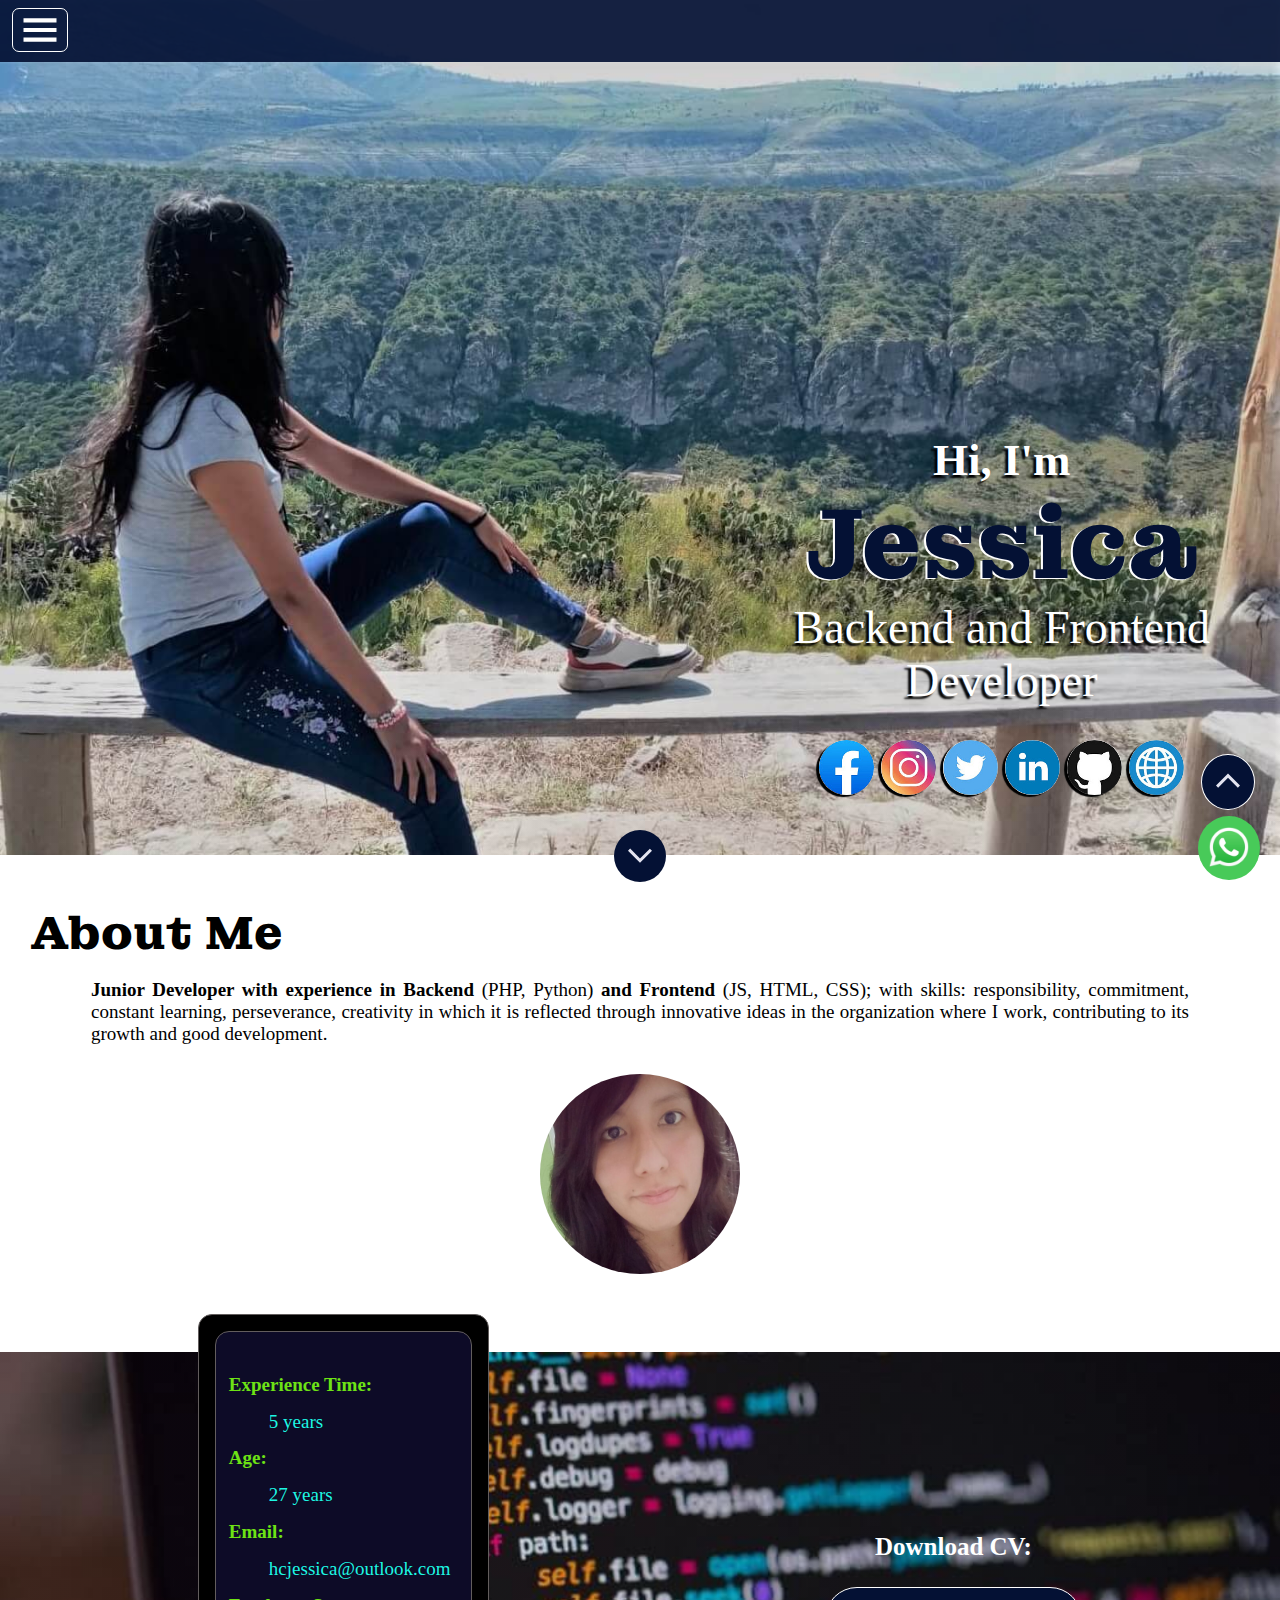
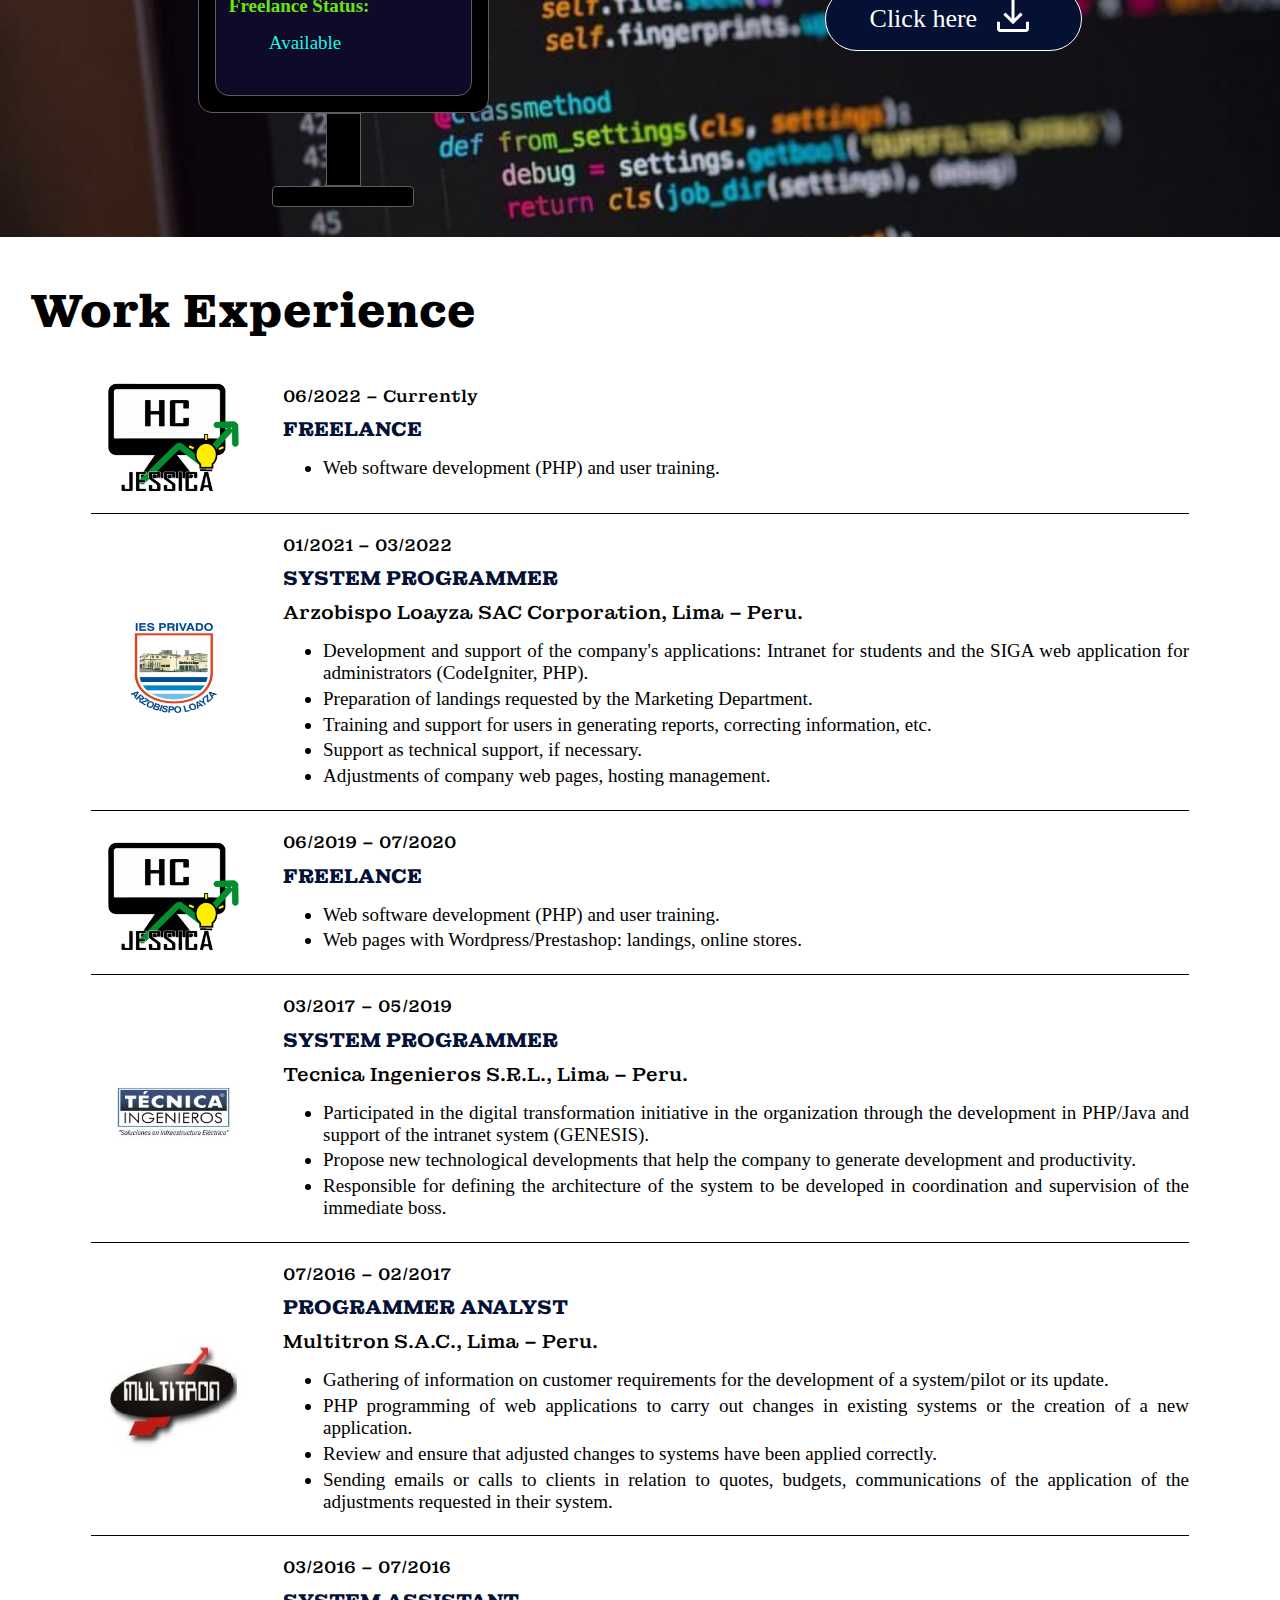
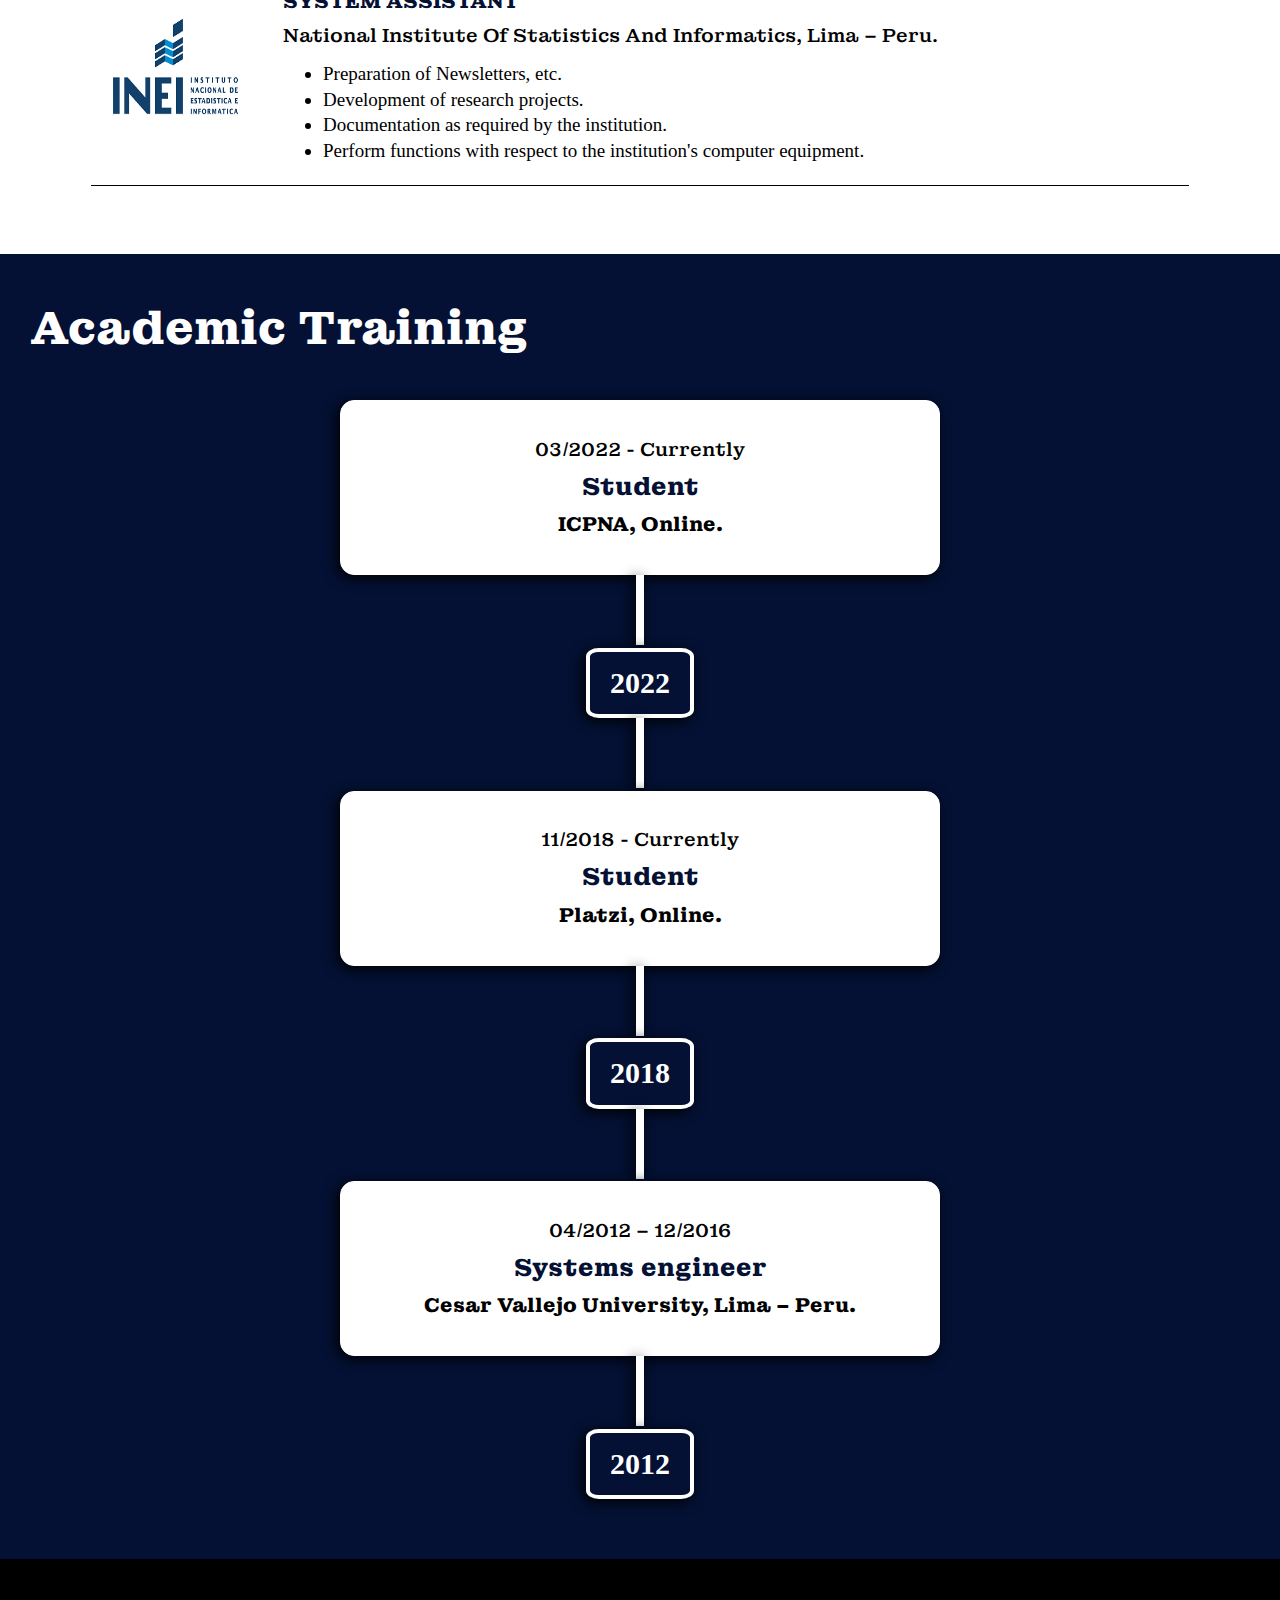
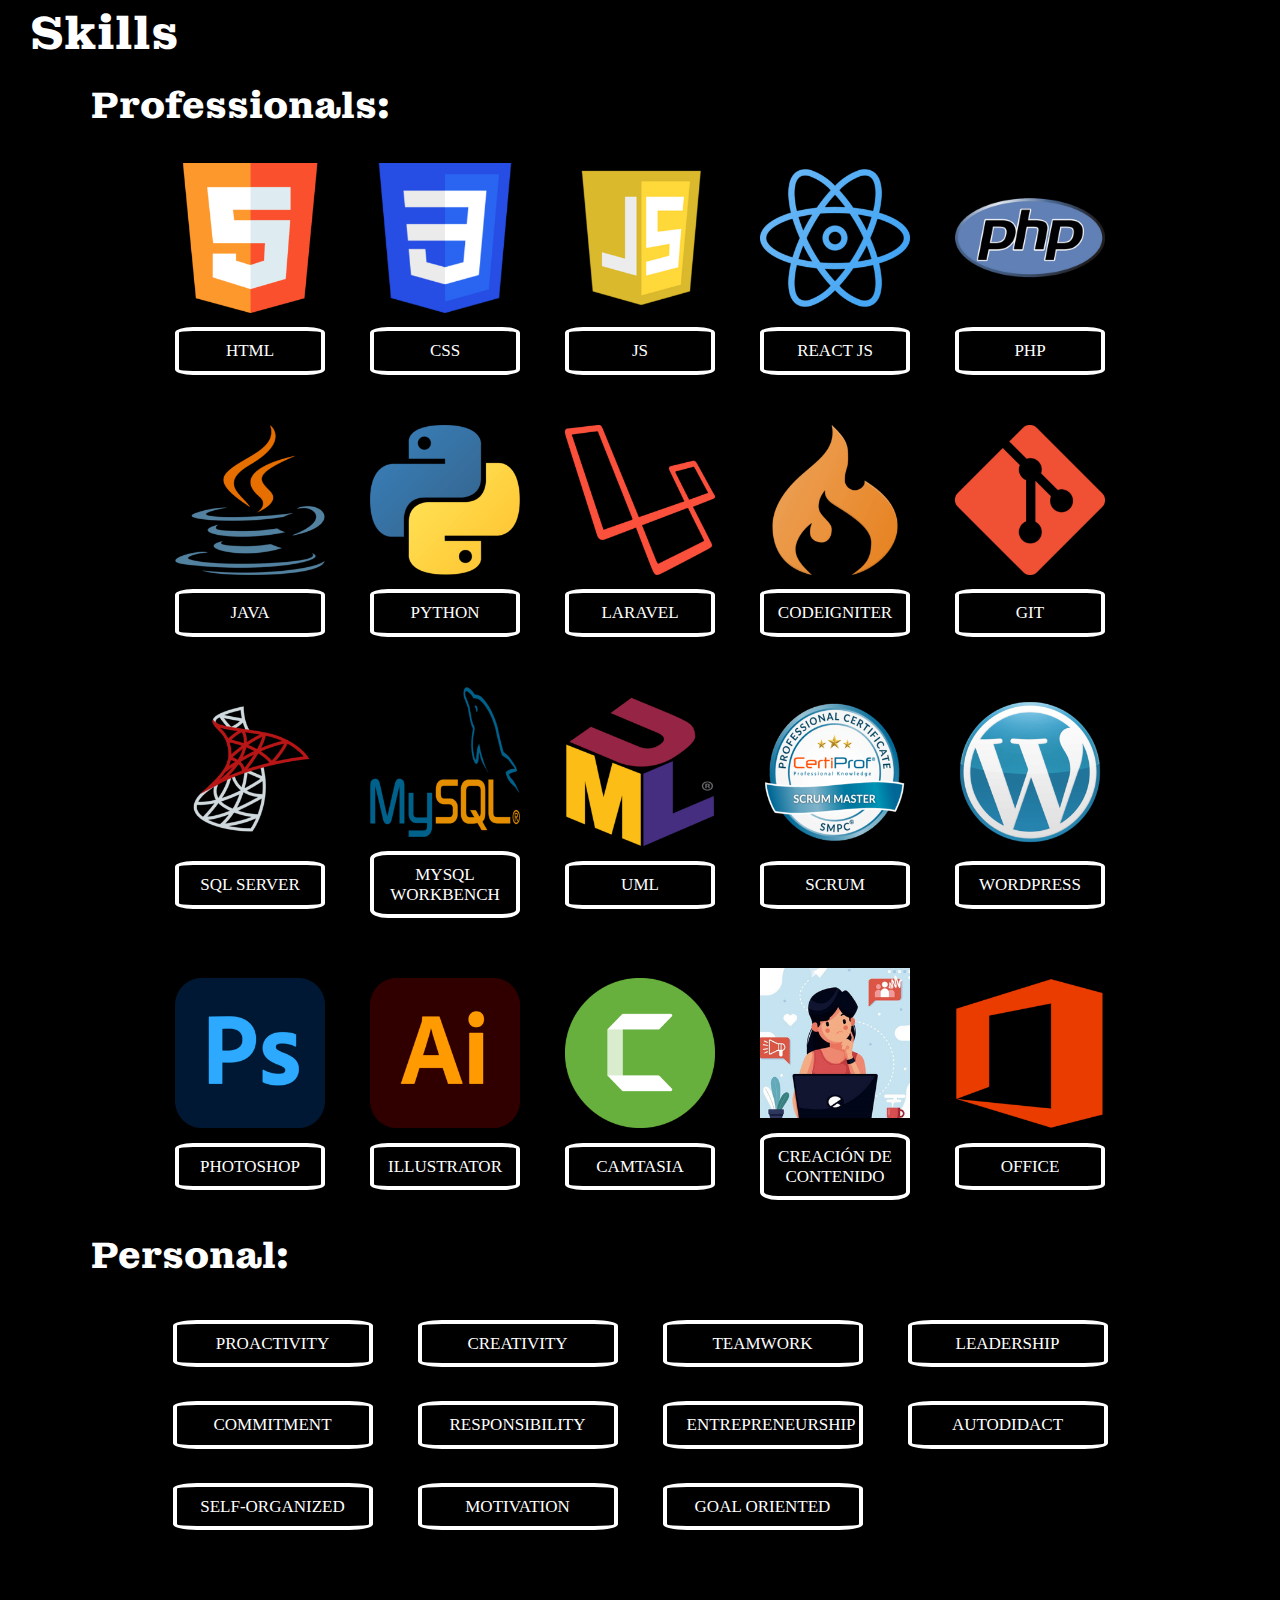
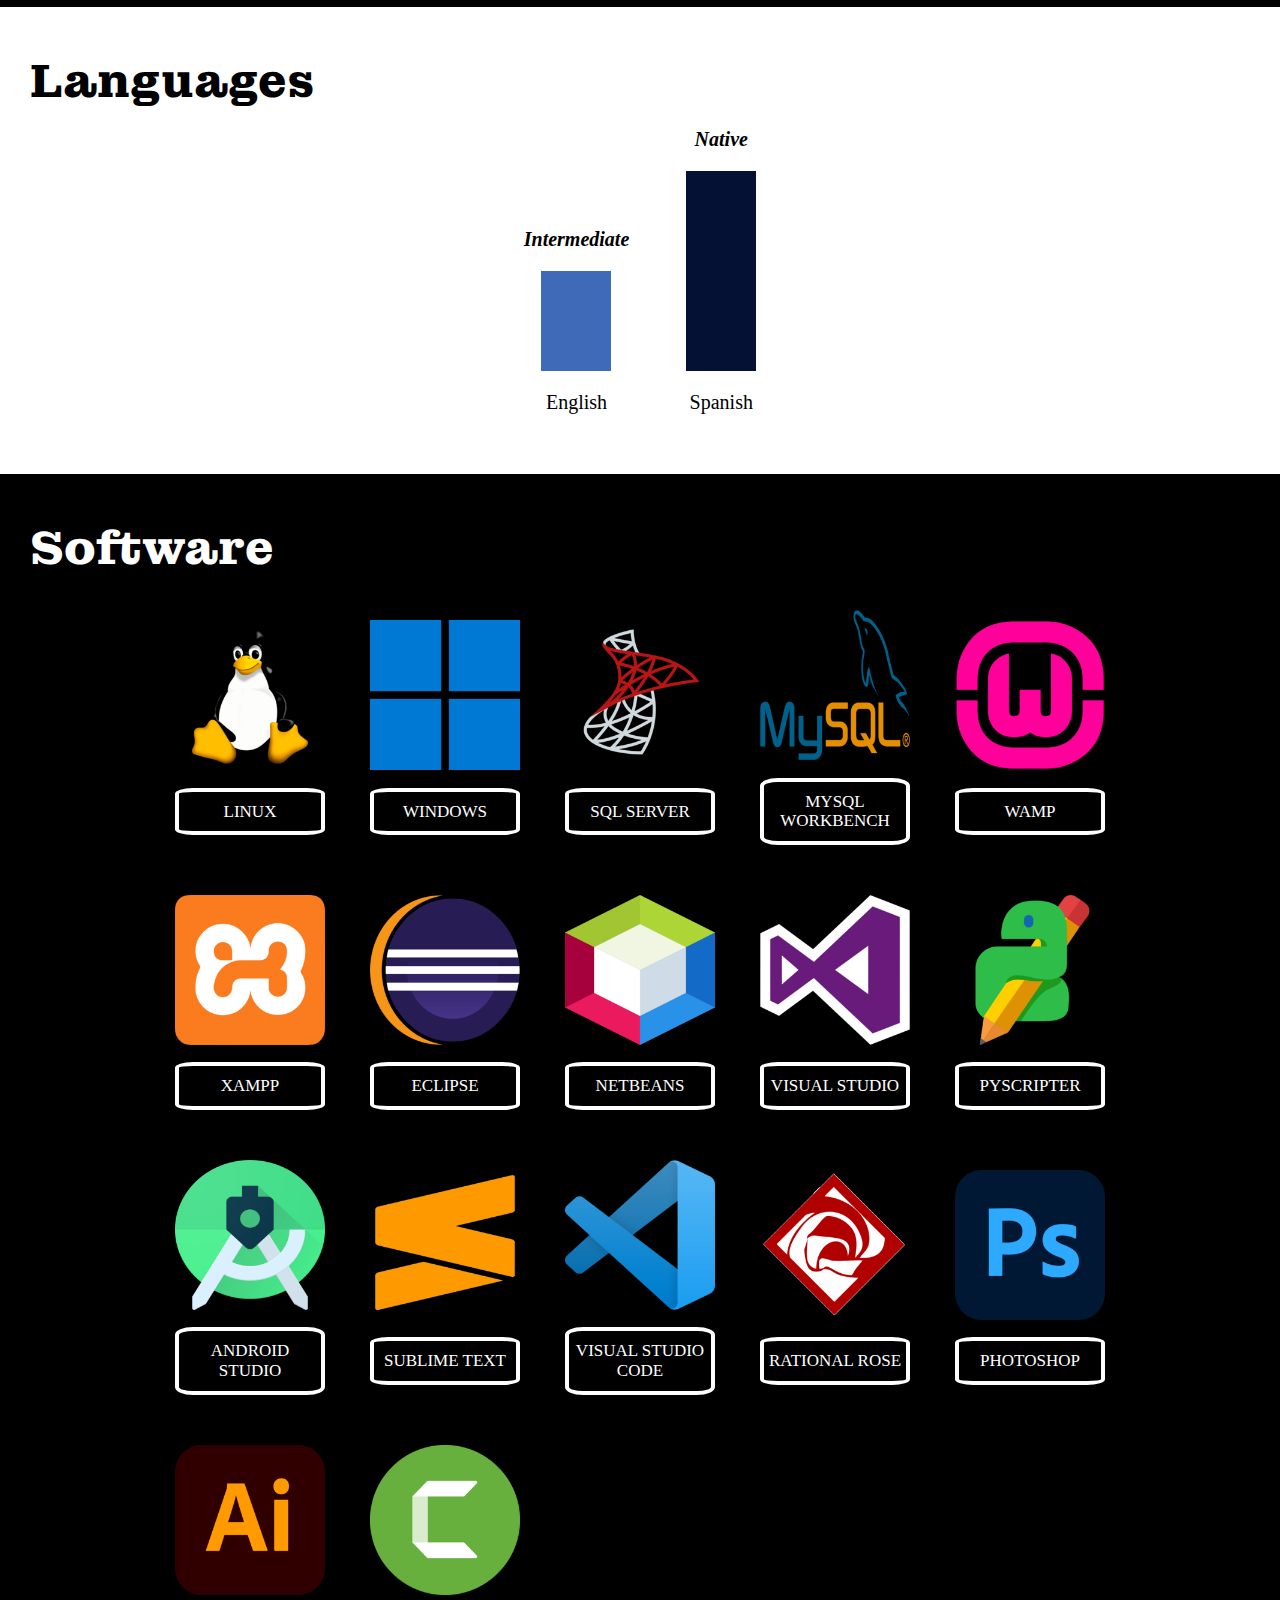
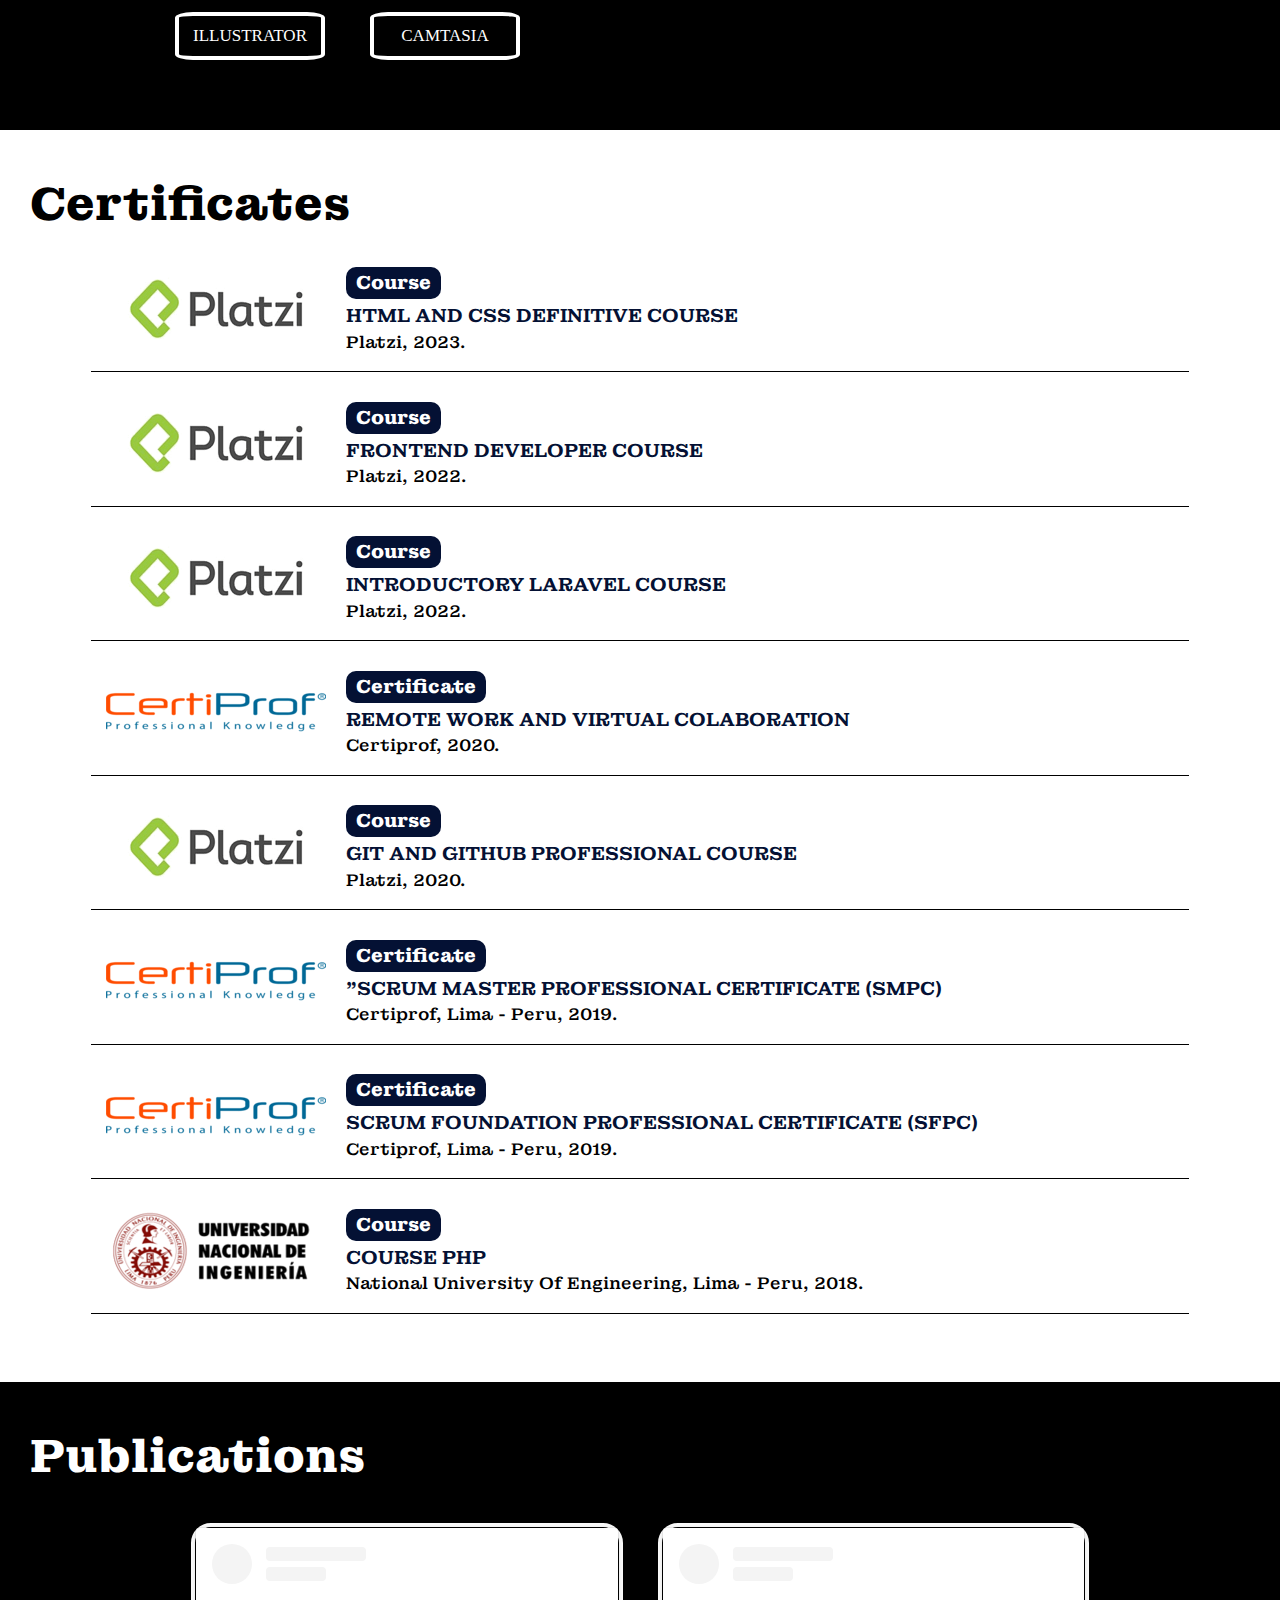
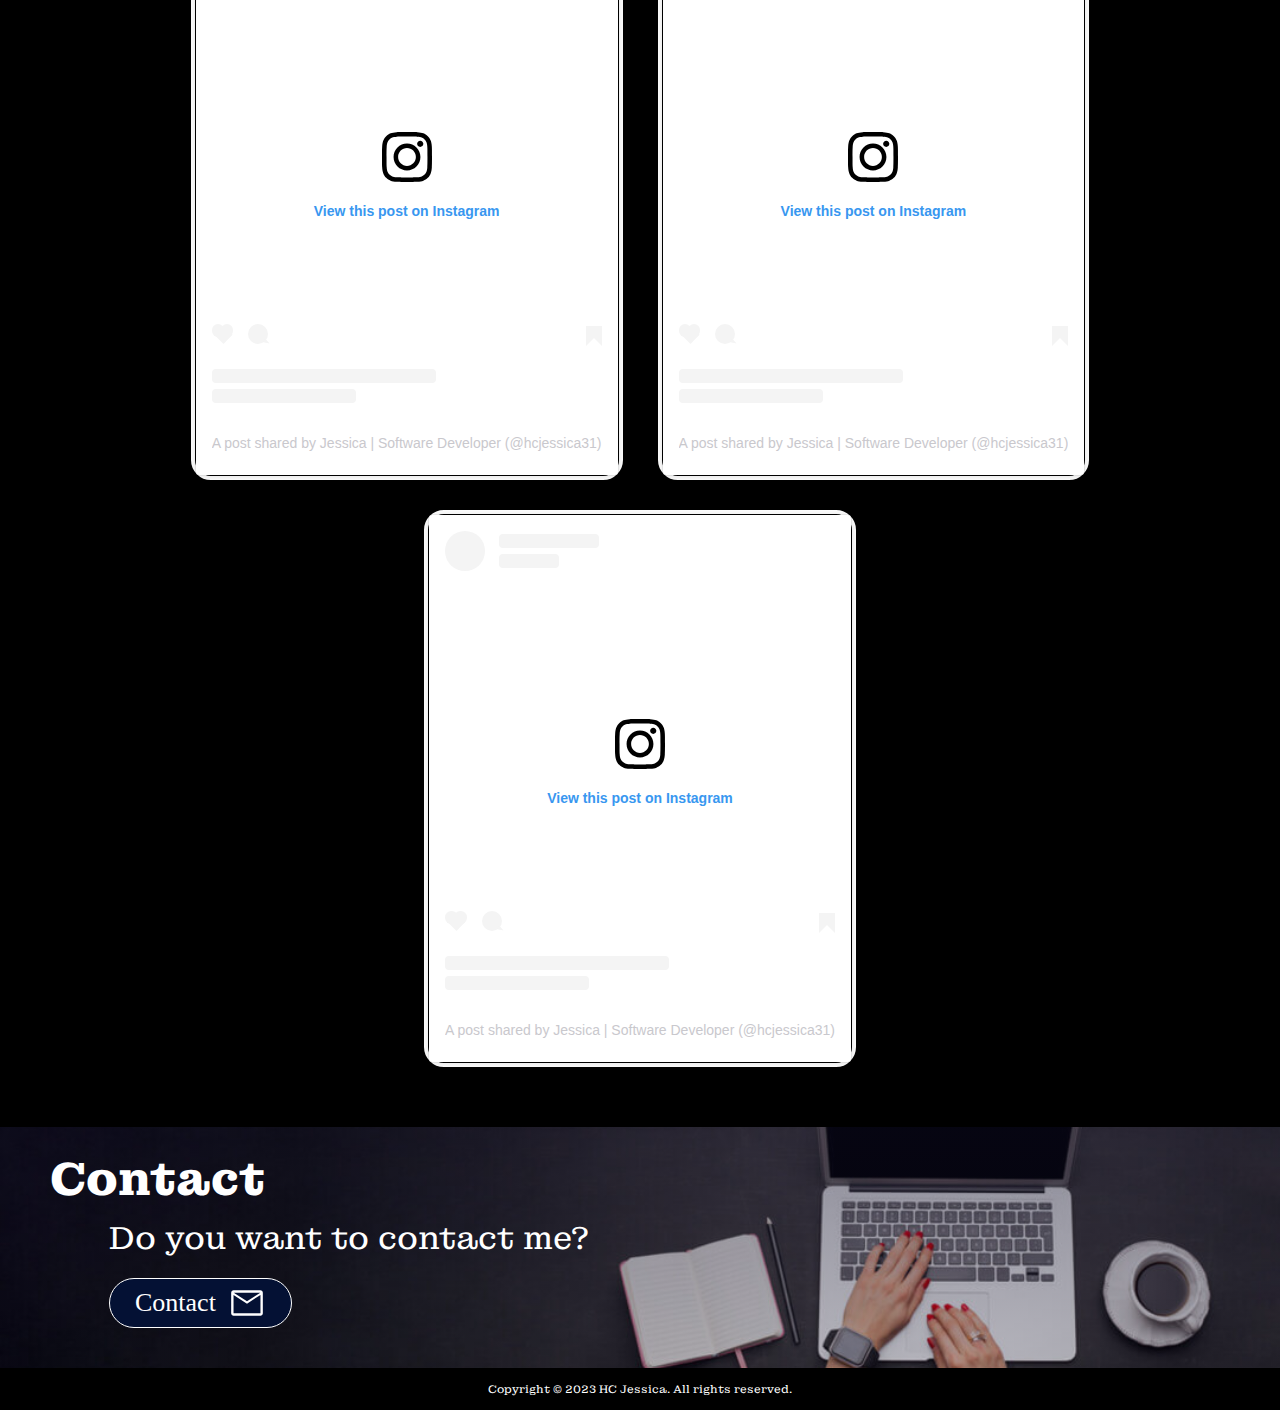
==== commit 501dfdbd: "Correciòn en el texto de tecnica ingernieros" ====
--- a/cv1.2/en/index.html
+++ b/cv1.2/en/index.html
@@ -261,7 +261,7 @@
                     <p class="sectionExperienciaLaboral--info_empresa">Tecnica Ingenieros S.R.L., Lima – Peru.</p>
                     <ul class="sectionExperienciaLaboral--info_tareas">
                         <li>Participated in the digital transformation initiative in the organization through the development in PHP/Java and support of the intranet system (GENESIS).</li>
-                        <li>Propose new technological developments that help the company to generate development and productivity. Training and support for users in generating reports, correcting information, etc.</li>
+                        <li>Propose new technological developments that help the company to generate development and productivity. </li>
                         <li>Responsible for defining the architecture of the system to be developed in coordination and supervision of the immediate boss.</li>
                     </ul>
                 </div>                
